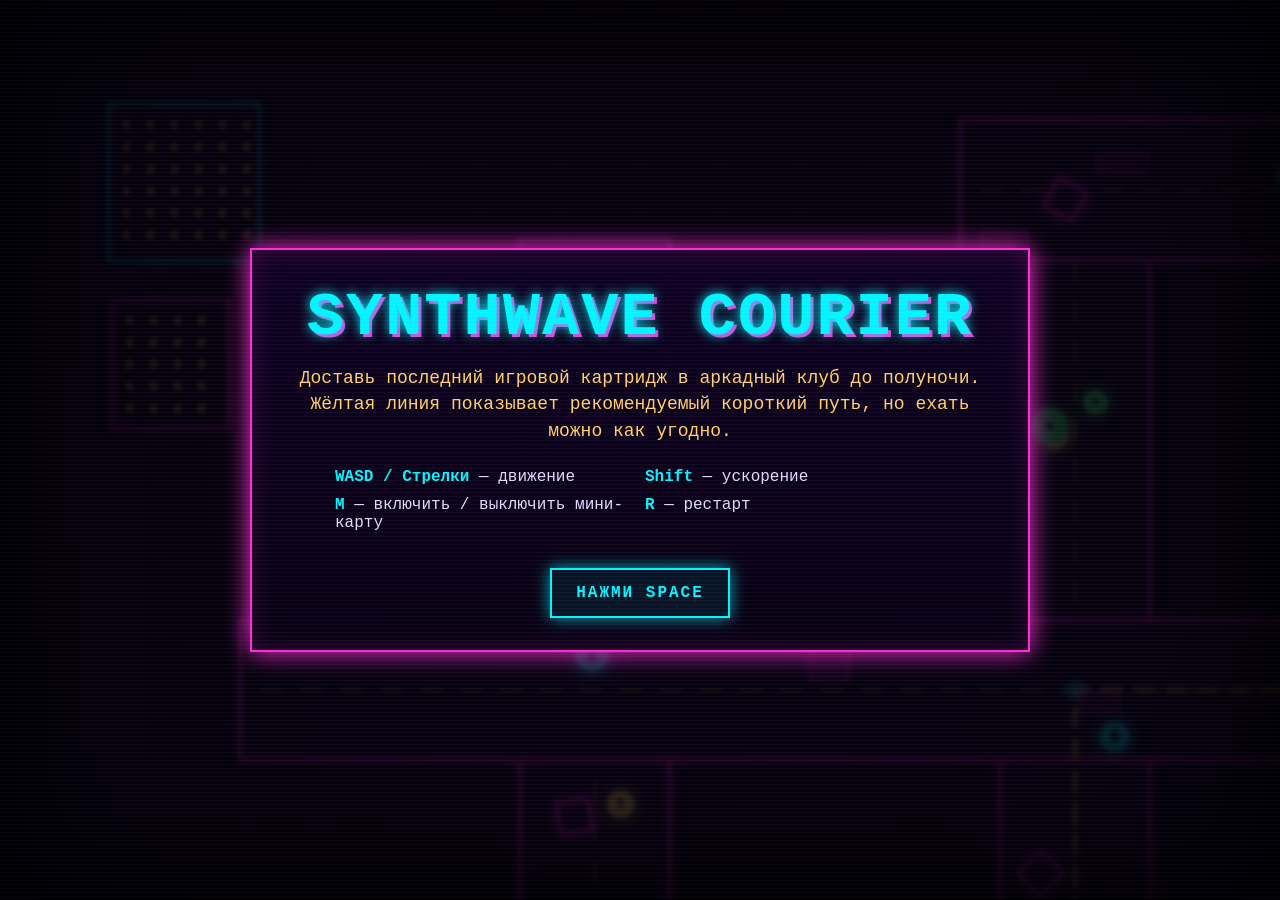
==== synthwave_courier_last_cartridge_v_02.html @ 9abb4d4e "Исправил линию маршрута" ====
<!DOCTYPE html>
<html lang="ru">
<head>
  <meta charset="UTF-8" />
  <meta name="viewport" content="width=device-width, initial-scale=1.0" />
  <title>Synthwave Courier: Last Cartridge v0.4</title>
  <style>
    * { box-sizing: border-box; user-select: none; }
    html, body {
      margin: 0;
      width: 100%;
      height: 100%;
      overflow: hidden;
      background: #070010;
      font-family: "Courier New", monospace;
      color: #fff;
    }
    #game {
      display: block;
      width: 100vw;
      height: 100vh;
      image-rendering: pixelated;
      background: radial-gradient(circle at center, #18002e 0%, #06000f 70%);
    }
    .overlay {
      position: fixed;
      inset: 0;
      display: flex;
      align-items: center;
      justify-content: center;
      background: rgba(4, 0, 12, 0.8);
      backdrop-filter: blur(2px);
      z-index: 10;
    }
    .panel {
      width: min(780px, 92vw);
      border: 2px solid #ff2bd6;
      box-shadow: 0 0 24px #ff2bd6, inset 0 0 24px rgba(255, 43, 214, 0.18);
      padding: 32px;
      background: linear-gradient(180deg, rgba(16, 0, 36, 0.96), rgba(8, 0, 20, 0.98));
      text-align: center;
    }
    .title {
      margin: 0 0 12px;
      font-size: clamp(30px, 6vw, 62px);
      color: #00f5ff;
      text-shadow: 0 0 12px #00f5ff, 3px 3px 0 #ff2bd6;
      letter-spacing: 2px;
      text-transform: uppercase;
    }
    .subtitle {
      margin: 0 0 24px;
      font-size: 18px;
      color: #ffd166;
      line-height: 1.45;
    }
    .controls {
      margin: 24px auto;
      display: grid;
      grid-template-columns: repeat(2, minmax(0, 1fr));
      gap: 10px;
      text-align: left;
      max-width: 610px;
      color: #e8d7ff;
      font-size: 16px;
    }
    .key { color: #00f5ff; font-weight: 700; }
    .button {
      display: inline-block;
      margin-top: 12px;
      padding: 14px 24px;
      border: 2px solid #00f5ff;
      color: #00f5ff;
      background: rgba(0, 245, 255, 0.08);
      box-shadow: 0 0 16px rgba(0, 245, 255, 0.7);
      text-transform: uppercase;
      letter-spacing: 2px;
      font-weight: 700;
    }
    .hidden { display: none; }
    .scanlines::before {
      content: "";
      position: fixed;
      inset: 0;
      pointer-events: none;
      background: repeating-linear-gradient(to bottom, rgba(255,255,255,0.045), rgba(255,255,255,0.045) 1px, transparent 1px, transparent 4px);
      z-index: 20;
      mix-blend-mode: screen;
    }
    .scanlines::after {
      content: "";
      position: fixed;
      inset: 0;
      pointer-events: none;
      box-shadow: inset 0 0 120px rgba(0,0,0,0.9);
      z-index: 21;
    }
  </style>
</head>
<body class="scanlines">
  <canvas id="game"></canvas>

  <div id="menu" class="overlay">
    <div class="panel">
      <h1 class="title">Synthwave Courier</h1>
      <p class="subtitle">
        Доставь последний игровой картридж в аркадный клуб до полуночи.<br />
        Жёлтая линия показывает рекомендуемый короткий путь, но ехать можно как угодно.
      </p>
      <div class="controls">
        <div><span class="key">WASD / Стрелки</span> — движение</div>
        <div><span class="key">Shift</span> — ускорение</div>
        <div><span class="key">M</span> — включить / выключить мини-карту</div>
        <div><span class="key">R</span> — рестарт</div>
      </div>
      <div class="button">Нажми Space</div>
    </div>
  </div>

  <div id="result" class="overlay hidden">
    <div class="panel">
      <h1 id="resultTitle" class="title">Result</h1>
      <p id="resultText" class="subtitle"></p>
      <div class="button">Space — заново</div>
    </div>
  </div>

  <script>
    const canvas = document.getElementById('game');
    const ctx = canvas.getContext('2d');
    const menu = document.getElementById('menu');
    const result = document.getElementById('result');
    const resultTitle = document.getElementById('resultTitle');
    const resultText = document.getElementById('resultText');

    const WORLD = { width: 2400, height: 1600 };
    const keys = new Set();

    let state = 'menu';
    let lastTime = 0;
    let shake = 0;
    let flash = 0;
    let minimapEnabled = true;
    let timeLeft = 105;
    let audioStarted = false;
    let audioCtx = null;
    let engineOsc = null;
    let engineGain = null;
    let recommendedRouteVisible = true;

    const player = {
      x: 160,
      y: WORLD.height - 180,
      w: 34,
      h: 54,
      angle: -Math.PI / 2,
      speed: 0,
      maxSpeed: 430,
      boostMaxSpeed: 630,
      acceleration: 820,
      brake: 1030,
      friction: 0.968,
      turnSpeed: 5.25,
      lowSpeedTurnBoost: 1.55,
      hp: 100,
      boost: 100,
      score: 0
    };

    const camera = { x: 0, y: 0 };
    const destination = { x: WORLD.width - 260, y: 180, w: 170, h: 120 };

    const roads = [
      { x: 80, y: WORLD.height - 260, w: 2100, h: 150 },
      { x: 520, y: 240, w: 150, h: 1200 },
      { x: 1000, y: 120, w: 150, h: 1260 },
      { x: 1500, y: 260, w: 150, h: 1180 },
      { x: 1900, y: 120, w: 150, h: 1250 },
      { x: 240, y: 620, w: 1850, h: 140 },
      { x: 320, y: 1040, w: 1780, h: 140 },
      { x: 960, y: 120, w: 1120, h: 140 }
    ];

    const buildings = [];
    const drones = [];
    const bonuses = [];
    const glitches = [];

    const routeBeacons = [
      { x: 580, y: 1415, label: '01' },
      { x: 580, y: 1110, label: '02' },
      { x: 1075, y: 1110, label: '03' },
      { x: 1075, y: 690, label: '04' },
      { x: 1565, y: 690, label: '05' },
      { x: 1565, y: 330, label: '06' },
      { x: 1975, y: 190, label: '07' },
      { x: destination.x + destination.w / 2, y: destination.y + destination.h / 2, label: 'CLUB' }
    ];

    function resize() {
      const dpr = Math.max(1, Math.min(window.devicePixelRatio || 1, 2));
      canvas.width = Math.floor(window.innerWidth * dpr);
      canvas.height = Math.floor(window.innerHeight * dpr);
      canvas.style.width = window.innerWidth + 'px';
      canvas.style.height = window.innerHeight + 'px';
      ctx.setTransform(dpr, 0, 0, dpr, 0, 0);
    }
    window.addEventListener('resize', resize);
    resize();

    window.addEventListener('keydown', (e) => {
      keys.add(e.key.toLowerCase());
      if (e.code === 'Space') {
        if (state === 'menu') startGame();
        else if (state === 'win' || state === 'lose') startGame();
      }
      if (e.key.toLowerCase() === 'r') startGame();
      if (e.key.toLowerCase() === 'm') minimapEnabled = !minimapEnabled;
    });
    window.addEventListener('keyup', (e) => keys.delete(e.key.toLowerCase()));

    function startGame() {
      startAudio();
      state = 'playing';
      menu.classList.add('hidden');
      result.classList.add('hidden');
      player.x = 160;
      player.y = WORLD.height - 180;
      player.angle = -Math.PI / 2;
      player.speed = 0;
      player.hp = 100;
      player.boost = 100;
      player.score = 0;
      timeLeft = 105;
      recommendedRouteVisible = true;
      shake = 0;
      flash = 0;
      createWorldObjects();
    }

    function startAudio() {
      if (audioStarted) return;
      audioStarted = true;
      try {
        audioCtx = new (window.AudioContext || window.webkitAudioContext)();
        engineOsc = audioCtx.createOscillator();
        engineGain = audioCtx.createGain();
        engineOsc.type = 'sawtooth';
        engineOsc.frequency.value = 50;
        engineGain.gain.value = 0.006;
        engineOsc.connect(engineGain);
        engineGain.connect(audioCtx.destination);
        engineOsc.start();
      } catch (e) {}
    }

    function beep(freq = 440, duration = 0.045, volume = 0.026, type = 'square') {
      if (!audioCtx) return;
      const osc = audioCtx.createOscillator();
      const gain = audioCtx.createGain();
      osc.type = type;
      osc.frequency.value = freq;
      gain.gain.value = volume;
      osc.connect(gain);
      gain.connect(audioCtx.destination);
      osc.start();
      gain.gain.exponentialRampToValueAtTime(0.001, audioCtx.currentTime + duration);
      osc.stop(audioCtx.currentTime + duration);
    }

    function createWorldObjects() {
      buildings.length = 0;
      drones.length = 0;
      bonuses.length = 0;
      glitches.length = 0;
      const blockedRects = [...roads, destination];

      for (let y = 80; y < WORLD.height - 80; y += 210) {
        for (let x = 80; x < WORLD.width - 80; x += 260) {
          const b = { x: x + Math.random() * 40, y: y + Math.random() * 40, w: 110 + Math.random() * 80, h: 90 + Math.random() * 80, glow: Math.random() };
          if (!blockedRects.some(r => rectsOverlap(inflate(b, 60), r))) buildings.push(b);
        }
      }

      for (let i = 0; i < 10; i++) {
        const road = roads[(i + 2) % roads.length];
        drones.push({
          x: road.x + 40 + Math.random() * Math.max(10, road.w - 80),
          y: road.y + 40 + Math.random() * Math.max(10, road.h - 80),
          r: 22,
          vx: (Math.random() - 0.5) * 120,
          vy: (Math.random() - 0.5) * 120,
          phase: Math.random() * Math.PI * 2,
          cooldown: Math.random() * 2
        });
      }

      const bonusTypes = ['boost', 'repair', 'time'];
      for (let i = 0; i < 20; i++) {
        const road = roads[Math.floor(Math.random() * roads.length)];
        bonuses.push({ x: road.x + 30 + Math.random() * Math.max(10, road.w - 60), y: road.y + 30 + Math.random() * Math.max(10, road.h - 60), r: 15, type: bonusTypes[i % bonusTypes.length], taken: false, pulse: Math.random() * Math.PI * 2 });
      }

      for (let i = 0; i < 20; i++) {
        const road = roads[Math.floor(Math.random() * roads.length)];
        glitches.push({ x: road.x + Math.random() * road.w, y: road.y + Math.random() * road.h, w: 34 + Math.random() * 46, h: 18 + Math.random() * 30, damage: 13 });
      }
    }

    function inflate(rect, amount) { return { x: rect.x - amount, y: rect.y - amount, w: rect.w + amount * 2, h: rect.h + amount * 2 }; }
    function rectsOverlap(a, b) { return a.x < b.x + b.w && a.x + a.w > b.x && a.y < b.y + b.h && a.y + a.h > b.y; }
    function circleRectOverlap(circle, rect) {
      const cx = Math.max(rect.x, Math.min(circle.x, rect.x + rect.w));
      const cy = Math.max(rect.y, Math.min(circle.y, rect.y + rect.h));
      const dx = circle.x - cx;
      const dy = circle.y - cy;
      return dx * dx + dy * dy < circle.r * circle.r;
    }
    function clamp(v, min, max) { return Math.max(min, Math.min(max, v)); }
    function distance(a, b, c, d) { return Math.hypot(a - c, b - d); }

    function getCurrentTarget() {
      return { x: destination.x + destination.w / 2, y: destination.y + destination.h / 2, label: 'CLUB' };
    }

    function update(dt) {
      if (state !== 'playing') return;

      if (engineOsc && engineGain) {
        engineOsc.frequency.value = 44 + Math.abs(player.speed) * 0.075;
        engineGain.gain.value = 0.004 + Math.min(0.01, Math.abs(player.speed) / 76000);
      }

      timeLeft -= dt;
      if (timeLeft <= 0) endGame(false, 'Время вышло. Картридж не доставлен. Аркадный клуб погас.');

      const forward = keys.has('w') || keys.has('arrowup');
      const backward = keys.has('s') || keys.has('arrowdown');
      const left = keys.has('a') || keys.has('arrowleft');
      const right = keys.has('d') || keys.has('arrowright');
      const boost = keys.has('shift') && player.boost > 0 && player.speed > 80;

      const maxSpeed = boost ? player.boostMaxSpeed : player.maxSpeed;
      if (forward) player.speed += player.acceleration * dt;
      else if (backward) player.speed -= player.brake * dt;
      else player.speed *= Math.pow(player.friction, dt * 60);
      player.speed = clamp(player.speed, -185, maxSpeed);

      if (boost) player.boost = Math.max(0, player.boost - 35 * dt);
      else player.boost = Math.min(100, player.boost + 13 * dt);

      const speedAbs = Math.abs(player.speed);
      const speedTurnFactor = clamp(speedAbs / 260, 0.45, 1.08);
      const lowSpeedBoost = speedAbs < 145 ? player.lowSpeedTurnBoost : 1;
      if (left) player.angle -= player.turnSpeed * speedTurnFactor * lowSpeedBoost * dt * Math.sign(player.speed || 1);
      if (right) player.angle += player.turnSpeed * speedTurnFactor * lowSpeedBoost * dt * Math.sign(player.speed || 1);

      const oldX = player.x;
      const oldY = player.y;
      player.x += Math.cos(player.angle) * player.speed * dt;
      player.y += Math.sin(player.angle) * player.speed * dt;
      player.x = clamp(player.x, 30, WORLD.width - 30);
      player.y = clamp(player.y, 30, WORLD.height - 30);

      const carRect = getPlayerRect();
      const onRoad = roads.some(r => rectsOverlap(carRect, r));
      if (!onRoad) { player.speed *= 0.86; player.hp -= 7 * dt; }

      for (const b of buildings) {
        if (rectsOverlap(carRect, b)) {
          player.x = oldX;
          player.y = oldY;
          player.speed *= -0.35;
          player.hp -= 16 * dt;
          shake = Math.max(shake, 7);
          beep(90, 0.035, 0.012, 'sawtooth');
        }
      }

      for (const g of glitches) {
        if (rectsOverlap(carRect, g)) {
          player.hp -= g.damage * dt;
          player.speed *= 0.986;
          flash = Math.max(flash, 0.07);
        }
      }

      for (const d of drones) {
        d.phase += dt * 3;
        d.cooldown -= dt;
        const dx = player.x - d.x;
        const dy = player.y - d.y;
        const dist = Math.hypot(dx, dy);
        if (dist < 390) {
          d.vx += (dx / Math.max(1, dist)) * 75 * dt;
          d.vy += (dy / Math.max(1, dist)) * 75 * dt;
        }
        d.vx *= Math.pow(0.988, dt * 60);
        d.vy *= Math.pow(0.988, dt * 60);
        d.x += d.vx * dt;
        d.y += d.vy * dt;
        const road = roads.find(r => circleRectOverlap(d, r));
        if (!road || d.x < 30 || d.y < 30 || d.x > WORLD.width - 30 || d.y > WORLD.height - 30) {
          d.vx *= -0.8; d.vy *= -0.8;
          d.x = clamp(d.x, 40, WORLD.width - 40);
          d.y = clamp(d.y, 40, WORLD.height - 40);
        }
        if (circleRectOverlap(d, carRect)) {
          player.hp -= 24 * dt;
          player.speed *= 0.965;
          shake = Math.max(shake, 9);
          if (d.cooldown <= 0) { beep(150, 0.04, 0.012, 'square'); d.cooldown = 0.5; }
        }
      }

      for (const bonus of bonuses) {
        if (bonus.taken) continue;
        bonus.pulse += dt * 5;
        if (distance(player.x, player.y, bonus.x, bonus.y) < 38) {
          bonus.taken = true;
          player.score += 100;
          if (bonus.type === 'boost') player.boost = 100;
          if (bonus.type === 'repair') player.hp = Math.min(100, player.hp + 28);
          if (bonus.type === 'time') timeLeft = Math.min(120, timeLeft + 9);
          flash = Math.max(flash, 0.14);
          beep(bonus.type === 'repair' ? 660 : bonus.type === 'time' ? 520 : 780, 0.05, 0.016, 'triangle');
        }
      }


      if (rectsOverlap(carRect, destination)) {
        endGame(true, `Картридж доставлен. Итоговый счёт: ${Math.floor(player.score + timeLeft * 25 + player.hp * 10)}.`);
      }
      if (player.hp <= 0) endGame(false, 'Машина уничтожена. Последний картридж потерян в неоновом шуме.');

      player.score += dt * Math.max(0, player.speed) * 0.04;
      camera.x = clamp(player.x - window.innerWidth / 2, 0, WORLD.width - window.innerWidth);
      camera.y = clamp(player.y - window.innerHeight / 2, 0, WORLD.height - window.innerHeight);
      shake *= Math.pow(0.84, dt * 60);
      flash = Math.max(0, flash - dt);
    }

    function getPlayerRect() { return { x: player.x - player.w / 2, y: player.y - player.h / 2, w: player.w, h: player.h }; }

    function endGame(win, text) {
      state = win ? 'win' : 'lose';
      if (engineGain) engineGain.gain.value = 0.0025;
      beep(win ? 880 : 110, 0.16, 0.018, win ? 'triangle' : 'sawtooth');
      result.classList.remove('hidden');
      resultTitle.textContent = win ? 'DELIVERED' : 'GAME OVER';
      resultText.textContent = text;
    }

    function draw() {
      const w = window.innerWidth;
      const h = window.innerHeight;
      ctx.clearRect(0, 0, w, h);
      const sx = (Math.random() - 0.5) * shake;
      const sy = (Math.random() - 0.5) * shake;
      ctx.save();
      ctx.translate(-camera.x + sx, -camera.y + sy);
      drawBackground(); drawRoads(); drawRouteBeacons(); drawDestination(); drawBuildings(); drawGlitches(); drawBonuses(); drawDrones(); drawPlayer();
      ctx.restore();
      drawDirectionArrow();
      drawHud();
      if (minimapEnabled) drawMinimap();
      drawVignette();
      if (flash > 0) { ctx.fillStyle = `rgba(255, 43, 214, ${flash})`; ctx.fillRect(0, 0, w, h); }
    }

    function drawBackground() {
      ctx.fillStyle = '#080014'; ctx.fillRect(0, 0, WORLD.width, WORLD.height);
      ctx.strokeStyle = 'rgba(0,245,255,0.12)'; ctx.lineWidth = 1;
      for (let x = 0; x < WORLD.width; x += 80) { ctx.beginPath(); ctx.moveTo(x, 0); ctx.lineTo(x, WORLD.height); ctx.stroke(); }
      for (let y = 0; y < WORLD.height; y += 80) { ctx.beginPath(); ctx.moveTo(0, y); ctx.lineTo(WORLD.width, y); ctx.stroke(); }
    }

    function drawRoads() {
      for (const r of roads) {
        ctx.fillStyle = '#120828'; ctx.fillRect(r.x, r.y, r.w, r.h);
        ctx.strokeStyle = '#ff2bd6'; ctx.lineWidth = 3; ctx.shadowColor = '#ff2bd6'; ctx.shadowBlur = 12; ctx.strokeRect(r.x, r.y, r.w, r.h); ctx.shadowBlur = 0;
        ctx.strokeStyle = 'rgba(255,209,102,0.55)'; ctx.lineWidth = 2; ctx.setLineDash([22, 18]);
        ctx.beginPath();
        if (r.w > r.h) { ctx.moveTo(r.x + 20, r.y + r.h / 2); ctx.lineTo(r.x + r.w - 20, r.y + r.h / 2); }
        else { ctx.moveTo(r.x + r.w / 2, r.y + 20); ctx.lineTo(r.x + r.w / 2, r.y + r.h - 20); }
        ctx.stroke(); ctx.setLineDash([]);
      }
    }

    function drawRouteBeacons() {
      if (!recommendedRouteVisible) return;
      ctx.save();
      ctx.lineWidth = 4;
      ctx.lineCap = 'round';
      ctx.lineJoin = 'round';
      ctx.shadowColor = '#ffd166';
      ctx.shadowBlur = 10;
      ctx.strokeStyle = 'rgba(255,209,102,0.68)';
      ctx.setLineDash([18, 14]);
      ctx.beginPath();
      ctx.moveTo(routeBeacons[0].x, routeBeacons[0].y);
      for (let i = 1; i < routeBeacons.length; i++) ctx.lineTo(routeBeacons[i].x, routeBeacons[i].y);
      ctx.stroke();
      ctx.setLineDash([]);

      for (let i = 0; i < routeBeacons.length; i++) {
        const b = routeBeacons[i];
        const dist = distance(player.x, player.y, b.x, b.y);
        const isNear = dist < 130;
        ctx.shadowColor = isNear ? '#ffd166' : '#00f5ff';
        ctx.shadowBlur = isNear ? 18 : 8;
        ctx.fillStyle = isNear ? '#ffd166' : 'rgba(0,245,255,0.32)';
        ctx.beginPath();
        ctx.arc(b.x, b.y, isNear ? 15 : 10, 0, Math.PI * 2);
        ctx.fill();
      }
      ctx.restore();
    }

    function drawDestination() {
      ctx.save();
      ctx.shadowColor = '#00f5ff'; ctx.shadowBlur = 24; ctx.fillStyle = 'rgba(0,245,255,0.18)'; ctx.fillRect(destination.x, destination.y, destination.w, destination.h);
      ctx.strokeStyle = '#00f5ff'; ctx.lineWidth = 4; ctx.strokeRect(destination.x, destination.y, destination.w, destination.h); ctx.shadowBlur = 0;
      ctx.fillStyle = '#00f5ff'; ctx.font = '20px Courier New'; ctx.textAlign = 'center'; ctx.fillText('ARCADE CLUB', destination.x + destination.w / 2, destination.y + 68);
      ctx.restore();
    }

    function drawBuildings() {
      for (const b of buildings) {
        ctx.fillStyle = '#130020'; ctx.fillRect(b.x, b.y, b.w, b.h);
        ctx.strokeStyle = b.glow > 0.5 ? '#00f5ff' : '#ff2bd6'; ctx.lineWidth = 2; ctx.shadowColor = ctx.strokeStyle; ctx.shadowBlur = 10; ctx.strokeRect(b.x, b.y, b.w, b.h); ctx.shadowBlur = 0;
        ctx.fillStyle = 'rgba(255,209,102,0.55)';
        for (let yy = b.y + 16; yy < b.y + b.h - 10; yy += 22) for (let xx = b.x + 14; xx < b.x + b.w - 10; xx += 24) if (((Math.floor(xx + yy + b.x) * 17) % 11) !== 0) ctx.fillRect(xx, yy, 8, 10);
      }
    }

    function drawGlitches() {
      for (const g of glitches) {
        ctx.fillStyle = 'rgba(255,43,214,0.22)'; ctx.fillRect(g.x, g.y, g.w, g.h);
        ctx.strokeStyle = 'rgba(255,43,214,0.7)'; ctx.strokeRect(g.x, g.y, g.w, g.h);
      }
    }

    function drawBonuses() {
      for (const b of bonuses) {
        if (b.taken) continue;
        const pulse = 1 + Math.sin(b.pulse) * 0.2;
        ctx.save(); ctx.translate(b.x, b.y); ctx.scale(pulse, pulse);
        const color = b.type === 'boost' ? '#00f5ff' : b.type === 'repair' ? '#3cff7e' : '#ffd166';
        ctx.shadowColor = color; ctx.shadowBlur = 18; ctx.fillStyle = color; ctx.beginPath(); ctx.arc(0, 0, b.r, 0, Math.PI * 2); ctx.fill(); ctx.shadowBlur = 0;
        ctx.fillStyle = '#080014'; ctx.font = 'bold 16px Courier New'; ctx.textAlign = 'center'; ctx.textBaseline = 'middle'; ctx.fillText(b.type === 'boost' ? 'B' : b.type === 'repair' ? '+' : 'T', 0, 1);
        ctx.restore();
      }
    }

    function drawDrones() {
      for (const d of drones) {
        ctx.save(); ctx.translate(d.x, d.y); ctx.rotate(d.phase);
        ctx.shadowColor = '#ff2bd6'; ctx.shadowBlur = 16; ctx.fillStyle = '#240035'; ctx.strokeStyle = '#ff2bd6'; ctx.lineWidth = 3;
        ctx.beginPath(); ctx.moveTo(0, -d.r); ctx.lineTo(d.r, 0); ctx.lineTo(0, d.r); ctx.lineTo(-d.r, 0); ctx.closePath(); ctx.fill(); ctx.stroke();
        ctx.restore();
      }
    }

    function drawPlayer() {
      ctx.save(); ctx.translate(player.x, player.y); ctx.rotate(player.angle + Math.PI / 2);
      ctx.shadowColor = '#00f5ff'; ctx.shadowBlur = 18; ctx.fillStyle = '#00f5ff'; ctx.fillRect(-player.w / 2, -player.h / 2, player.w, player.h);
      ctx.fillStyle = '#080014'; ctx.fillRect(-player.w / 2 + 6, -player.h / 2 + 8, player.w - 12, 16); ctx.fillRect(-player.w / 2 + 5, player.h / 2 - 14, player.w - 10, 7);
      ctx.fillStyle = '#ff2bd6'; ctx.fillRect(-player.w / 2 - 5, -player.h / 2 + 6, 5, 14); ctx.fillRect(player.w / 2, -player.h / 2 + 6, 5, 14); ctx.fillRect(-player.w / 2 - 5, player.h / 2 - 20, 5, 14); ctx.fillRect(player.w / 2, player.h / 2 - 20, 5, 14);
      if (player.speed > 160) { ctx.fillStyle = 'rgba(255,209,102,0.85)'; ctx.beginPath(); ctx.moveTo(-10, player.h / 2); ctx.lineTo(0, player.h / 2 + 34 + Math.random() * 18); ctx.lineTo(10, player.h / 2); ctx.fill(); }
      ctx.restore();
    }

    function drawDirectionArrow() {
      if (state !== 'playing') return;
      const target = getCurrentTarget();
      const dx = target.x - player.x;
      const dy = target.y - player.y;
      const angle = Math.atan2(dy, dx);
      const cx = window.innerWidth / 2;
      const cy = 82;
      ctx.save(); ctx.translate(cx, cy); ctx.rotate(angle);
      ctx.shadowColor = '#ffd166'; ctx.shadowBlur = 18; ctx.fillStyle = '#ffd166';
      ctx.beginPath(); ctx.moveTo(38, 0); ctx.lineTo(-20, -18); ctx.lineTo(-8, 0); ctx.lineTo(-20, 18); ctx.closePath(); ctx.fill();
      ctx.restore();
      ctx.save(); ctx.font = 'bold 14px Courier New'; ctx.textAlign = 'center'; ctx.fillStyle = '#ffd166'; ctx.fillText(`CLUB · ${Math.floor(Math.hypot(dx, dy))}m`, cx, cy + 42); ctx.restore();
    }

    function drawHud() {
      if (state === 'menu') return;
      ctx.save(); ctx.font = 'bold 20px Courier New'; ctx.textAlign = 'left'; ctx.fillStyle = '#00f5ff'; ctx.shadowColor = '#00f5ff'; ctx.shadowBlur = 10;
      ctx.fillText(`TIME ${Math.max(0, Math.ceil(timeLeft)).toString().padStart(3, '0')}`, 24, 36); ctx.fillText(`SCORE ${Math.floor(player.score)}`, 24, 66);
      drawBar(24, 88, 220, 16, player.hp / 100, '#ff2bd6', 'HP'); drawBar(24, 116, 220, 16, player.boost / 100, '#00f5ff', 'BOOST');
      ctx.textAlign = 'right'; ctx.fillStyle = '#ffd166'; ctx.fillText('YELLOW LINE = RECOMMENDED ROUTE', window.innerWidth - 24, 36);
      ctx.restore();
    }

    function drawBar(x, y, w, h, value, color, label) {
      ctx.save(); ctx.strokeStyle = color; ctx.lineWidth = 2; ctx.strokeRect(x, y, w, h); ctx.fillStyle = color; ctx.fillRect(x, y, w * clamp(value, 0, 1), h);
      ctx.fillStyle = '#080014'; ctx.font = 'bold 12px Courier New'; ctx.textAlign = 'center'; ctx.textBaseline = 'middle'; ctx.fillText(label, x + w / 2, y + h / 2 + 1); ctx.restore();
    }

    function drawMinimap() {
      if (state !== 'playing') return;
      const mapW = 230, mapH = 150, x = window.innerWidth - mapW - 24, y = window.innerHeight - mapH - 24;
      const sx = mapW / WORLD.width, sy = mapH / WORLD.height;
      ctx.save();
      ctx.fillStyle = 'rgba(5,0,12,0.78)'; ctx.fillRect(x, y, mapW, mapH);
      ctx.strokeStyle = '#00f5ff'; ctx.lineWidth = 2; ctx.shadowColor = '#00f5ff'; ctx.shadowBlur = 8; ctx.strokeRect(x, y, mapW, mapH); ctx.shadowBlur = 0;
      ctx.fillStyle = 'rgba(255,43,214,0.42)'; for (const r of roads) ctx.fillRect(x + r.x * sx, y + r.y * sy, r.w * sx, r.h * sy);
      ctx.strokeStyle = '#ffd166'; ctx.lineWidth = 2; ctx.beginPath();
      ctx.moveTo(x + routeBeacons[0].x * sx, y + routeBeacons[0].y * sy);
      for (let i = 1; i < routeBeacons.length; i++) {
        const bx = x + routeBeacons[i].x * sx;
        const by = y + routeBeacons[i].y * sy;
        ctx.lineTo(bx, by);
      }
      ctx.stroke();
      ctx.fillStyle = '#ffd166'; ctx.fillRect(x + player.x * sx - 3, y + player.y * sy - 3, 6, 6);
      ctx.fillStyle = '#00f5ff'; ctx.fillRect(x + destination.x * sx, y + destination.y * sy, destination.w * sx, destination.h * sy);
      ctx.fillStyle = '#ff2bd6'; for (const d of drones) ctx.fillRect(x + d.x * sx - 2, y + d.y * sy - 2, 4, 4);
      ctx.font = 'bold 11px Courier New'; ctx.fillStyle = '#00f5ff'; ctx.textAlign = 'left'; ctx.fillText('MINIMAP', x + 8, y + 15);
      ctx.restore();
    }

    function drawVignette() {
      const w = window.innerWidth, h = window.innerHeight;
      const grd = ctx.createRadialGradient(w / 2, h / 2, Math.min(w, h) * 0.1, w / 2, h / 2, Math.max(w, h) * 0.7);
      grd.addColorStop(0, 'rgba(0,0,0,0)'); grd.addColorStop(1, 'rgba(0,0,0,0.65)'); ctx.fillStyle = grd; ctx.fillRect(0, 0, w, h);
    }

    function loop(timestamp) {
      const dt = Math.min(0.033, (timestamp - lastTime) / 1000 || 0);
      lastTime = timestamp;
      update(dt); draw(); requestAnimationFrame(loop);
    }

    createWorldObjects(); requestAnimationFrame(loop);
  </script>
</body>
</html>
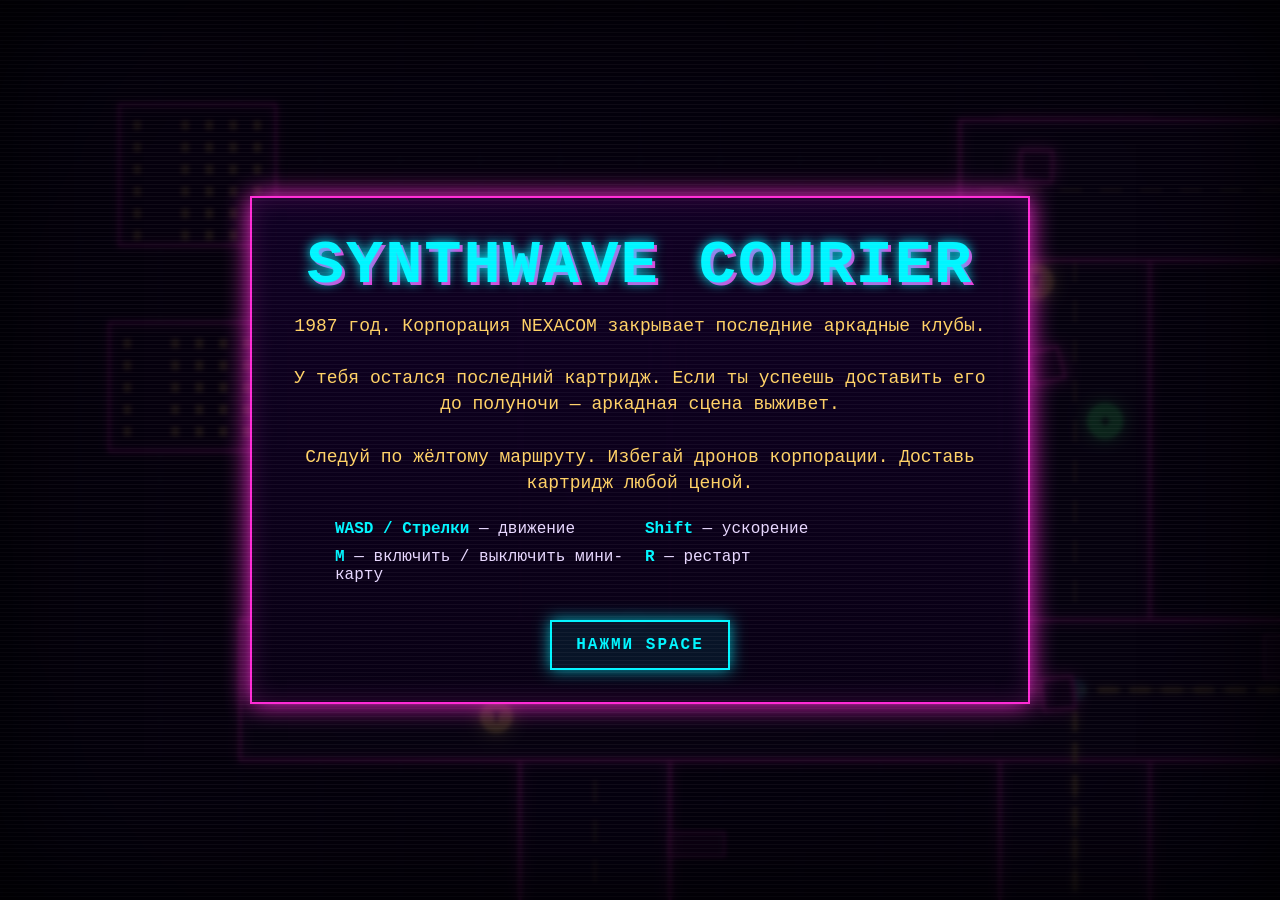
==== commit cd5287dc: "edit description" ====
--- a/synthwave_courier_last_cartridge_v_02.html
+++ b/synthwave_courier_last_cartridge_v_02.html
@@ -3,7 +3,7 @@
 <head>
   <meta charset="UTF-8" />
   <meta name="viewport" content="width=device-width, initial-scale=1.0" />
-  <title>Synthwave Courier: Last Cartridge v0.4</title>
+  <title>Synthwave Courier: Last Cartridge v0.3</title>
   <style>
     * { box-sizing: border-box; user-select: none; }
     html, body {
@@ -104,8 +104,14 @@
     <div class="panel">
       <h1 class="title">Synthwave Courier</h1>
       <p class="subtitle">
-        Доставь последний игровой картридж в аркадный клуб до полуночи.<br />
-        Жёлтая линия показывает рекомендуемый короткий путь, но ехать можно как угодно.
+        1987 год. Корпорация NEXACOM закрывает последние аркадные клубы.
+        <br /><br />
+        У тебя остался последний картридж.
+        Если ты успеешь доставить его до полуночи — аркадная сцена выживет.
+        <br /><br />
+        Следуй по жёлтому маршруту.
+        Избегай дронов корпорации.
+        Доставь картридж любой ценой.
       </p>
       <div class="controls">
         <div><span class="key">WASD / Стрелки</span> — движение</div>
@@ -146,7 +152,7 @@
     let audioCtx = null;
     let engineOsc = null;
     let engineGain = null;
-    let recommendedRouteVisible = true;
+    let currentRouteIndex = 0;
 
     const player = {
       x: 160,
@@ -232,7 +238,7 @@
       player.boost = 100;
       player.score = 0;
       timeLeft = 105;
-      recommendedRouteVisible = true;
+      currentRouteIndex = 0;
       shake = 0;
       flash = 0;
       createWorldObjects();
@@ -247,14 +253,14 @@
         engineGain = audioCtx.createGain();
         engineOsc.type = 'sawtooth';
         engineOsc.frequency.value = 50;
-        engineGain.gain.value = 0.006;
+        engineGain.gain.value = 0.0035;
         engineOsc.connect(engineGain);
         engineGain.connect(audioCtx.destination);
         engineOsc.start();
       } catch (e) {}
     }
 
-    function beep(freq = 440, duration = 0.045, volume = 0.026, type = 'square') {
+    function beep(freq = 440, duration = 0.045, volume = 0.018, type = 'square') {
       if (!audioCtx) return;
       const osc = audioCtx.createOscillator();
       const gain = audioCtx.createGain();
@@ -320,7 +326,15 @@
     function distance(a, b, c, d) { return Math.hypot(a - c, b - d); }
 
     function getCurrentTarget() {
-      return { x: destination.x + destination.w / 2, y: destination.y + destination.h / 2, label: 'CLUB' };
+      return routeBeacons[Math.min(currentRouteIndex, routeBeacons.length - 1)];
+    }
+
+    function updateRouteProgress() {
+      const target = getCurrentTarget();
+      if (distance(player.x, player.y, target.x, target.y) < 95 && currentRouteIndex < routeBeacons.length - 1) {
+        currentRouteIndex++;
+        beep(620, 0.035, 0.014, 'triangle');
+      }
     }
 
     function update(dt) {
@@ -328,7 +342,7 @@
 
       if (engineOsc && engineGain) {
         engineOsc.frequency.value = 44 + Math.abs(player.speed) * 0.075;
-        engineGain.gain.value = 0.004 + Math.min(0.01, Math.abs(player.speed) / 76000);
+        engineGain.gain.value = 0.002 + Math.min(0.006, Math.abs(player.speed) / 90000);
       }
 
       timeLeft -= dt;
@@ -427,6 +441,7 @@
         }
       }
 
+      updateRouteProgress();
 
       if (rectsOverlap(carRect, destination)) {
         endGame(true, `Картридж доставлен. Итоговый счёт: ${Math.floor(player.score + timeLeft * 25 + player.hp * 10)}.`);
@@ -444,7 +459,7 @@
 
     function endGame(win, text) {
       state = win ? 'win' : 'lose';
-      if (engineGain) engineGain.gain.value = 0.0025;
+      if (engineGain) engineGain.gain.value = 0.0015;
       beep(win ? 880 : 110, 0.16, 0.018, win ? 'triangle' : 'sawtooth');
       result.classList.remove('hidden');
       resultTitle.textContent = win ? 'DELIVERED' : 'GAME OVER';
@@ -488,31 +503,29 @@
     }
 
     function drawRouteBeacons() {
-      if (!recommendedRouteVisible) return;
       ctx.save();
       ctx.lineWidth = 4;
       ctx.lineCap = 'round';
       ctx.lineJoin = 'round';
       ctx.shadowColor = '#ffd166';
       ctx.shadowBlur = 10;
-      ctx.strokeStyle = 'rgba(255,209,102,0.68)';
+      ctx.strokeStyle = 'rgba(255,209,102,0.75)';
       ctx.setLineDash([18, 14]);
       ctx.beginPath();
-      ctx.moveTo(routeBeacons[0].x, routeBeacons[0].y);
-      for (let i = 1; i < routeBeacons.length; i++) ctx.lineTo(routeBeacons[i].x, routeBeacons[i].y);
+      ctx.moveTo(player.x, player.y);
+      for (let i = currentRouteIndex; i < routeBeacons.length; i++) ctx.lineTo(routeBeacons[i].x, routeBeacons[i].y);
       ctx.stroke();
       ctx.setLineDash([]);
 
       for (let i = 0; i < routeBeacons.length; i++) {
         const b = routeBeacons[i];
-        const dist = distance(player.x, player.y, b.x, b.y);
-        const isNear = dist < 130;
-        ctx.shadowColor = isNear ? '#ffd166' : '#00f5ff';
-        ctx.shadowBlur = isNear ? 18 : 8;
-        ctx.fillStyle = isNear ? '#ffd166' : 'rgba(0,245,255,0.32)';
-        ctx.beginPath();
-        ctx.arc(b.x, b.y, isNear ? 15 : 10, 0, Math.PI * 2);
-        ctx.fill();
+        const isCurrent = i === currentRouteIndex;
+        const isPassed = i < currentRouteIndex;
+        ctx.shadowColor = isCurrent ? '#ffd166' : '#00f5ff';
+        ctx.shadowBlur = isCurrent ? 22 : 8;
+        ctx.fillStyle = isPassed ? 'rgba(60,255,126,0.45)' : isCurrent ? '#ffd166' : 'rgba(0,245,255,0.35)';
+        ctx.beginPath(); ctx.arc(b.x, b.y, isCurrent ? 18 : 11, 0, Math.PI * 2); ctx.fill();
+        ctx.fillStyle = '#080014'; ctx.font = 'bold 10px Courier New'; ctx.textAlign = 'center'; ctx.textBaseline = 'middle'; ctx.fillText(isCurrent ? 'GO' : '', b.x, b.y + 1);
       }
       ctx.restore();
     }
@@ -583,7 +596,7 @@
       ctx.shadowColor = '#ffd166'; ctx.shadowBlur = 18; ctx.fillStyle = '#ffd166';
       ctx.beginPath(); ctx.moveTo(38, 0); ctx.lineTo(-20, -18); ctx.lineTo(-8, 0); ctx.lineTo(-20, 18); ctx.closePath(); ctx.fill();
       ctx.restore();
-      ctx.save(); ctx.font = 'bold 14px Courier New'; ctx.textAlign = 'center'; ctx.fillStyle = '#ffd166'; ctx.fillText(`CLUB · ${Math.floor(Math.hypot(dx, dy))}m`, cx, cy + 42); ctx.restore();
+      ctx.save(); ctx.font = 'bold 14px Courier New'; ctx.textAlign = 'center'; ctx.fillStyle = '#ffd166'; ctx.fillText(`${target.label} · ${Math.floor(Math.hypot(dx, dy))}m`, cx, cy + 42); ctx.restore();
     }
 
     function drawHud() {
@@ -591,7 +604,7 @@
       ctx.save(); ctx.font = 'bold 20px Courier New'; ctx.textAlign = 'left'; ctx.fillStyle = '#00f5ff'; ctx.shadowColor = '#00f5ff'; ctx.shadowBlur = 10;
       ctx.fillText(`TIME ${Math.max(0, Math.ceil(timeLeft)).toString().padStart(3, '0')}`, 24, 36); ctx.fillText(`SCORE ${Math.floor(player.score)}`, 24, 66);
       drawBar(24, 88, 220, 16, player.hp / 100, '#ff2bd6', 'HP'); drawBar(24, 116, 220, 16, player.boost / 100, '#00f5ff', 'BOOST');
-      ctx.textAlign = 'right'; ctx.fillStyle = '#ffd166'; ctx.fillText('YELLOW LINE = RECOMMENDED ROUTE', window.innerWidth - 24, 36);
+      ctx.textAlign = 'right'; ctx.fillStyle = '#ffd166'; ctx.fillText('FOLLOW YELLOW ROUTE → ARCADE CLUB', window.innerWidth - 24, 36);
       ctx.restore();
     }
 
@@ -609,10 +622,10 @@
       ctx.strokeStyle = '#00f5ff'; ctx.lineWidth = 2; ctx.shadowColor = '#00f5ff'; ctx.shadowBlur = 8; ctx.strokeRect(x, y, mapW, mapH); ctx.shadowBlur = 0;
       ctx.fillStyle = 'rgba(255,43,214,0.42)'; for (const r of roads) ctx.fillRect(x + r.x * sx, y + r.y * sy, r.w * sx, r.h * sy);
       ctx.strokeStyle = '#ffd166'; ctx.lineWidth = 2; ctx.beginPath();
-      ctx.moveTo(x + routeBeacons[0].x * sx, y + routeBeacons[0].y * sy);
-      for (let i = 1; i < routeBeacons.length; i++) {
+      for (let i = currentRouteIndex; i < routeBeacons.length; i++) {
         const bx = x + routeBeacons[i].x * sx;
         const by = y + routeBeacons[i].y * sy;
+        if (i === currentRouteIndex) ctx.moveTo(x + player.x * sx, y + player.y * sy);
         ctx.lineTo(bx, by);
       }
       ctx.stroke();
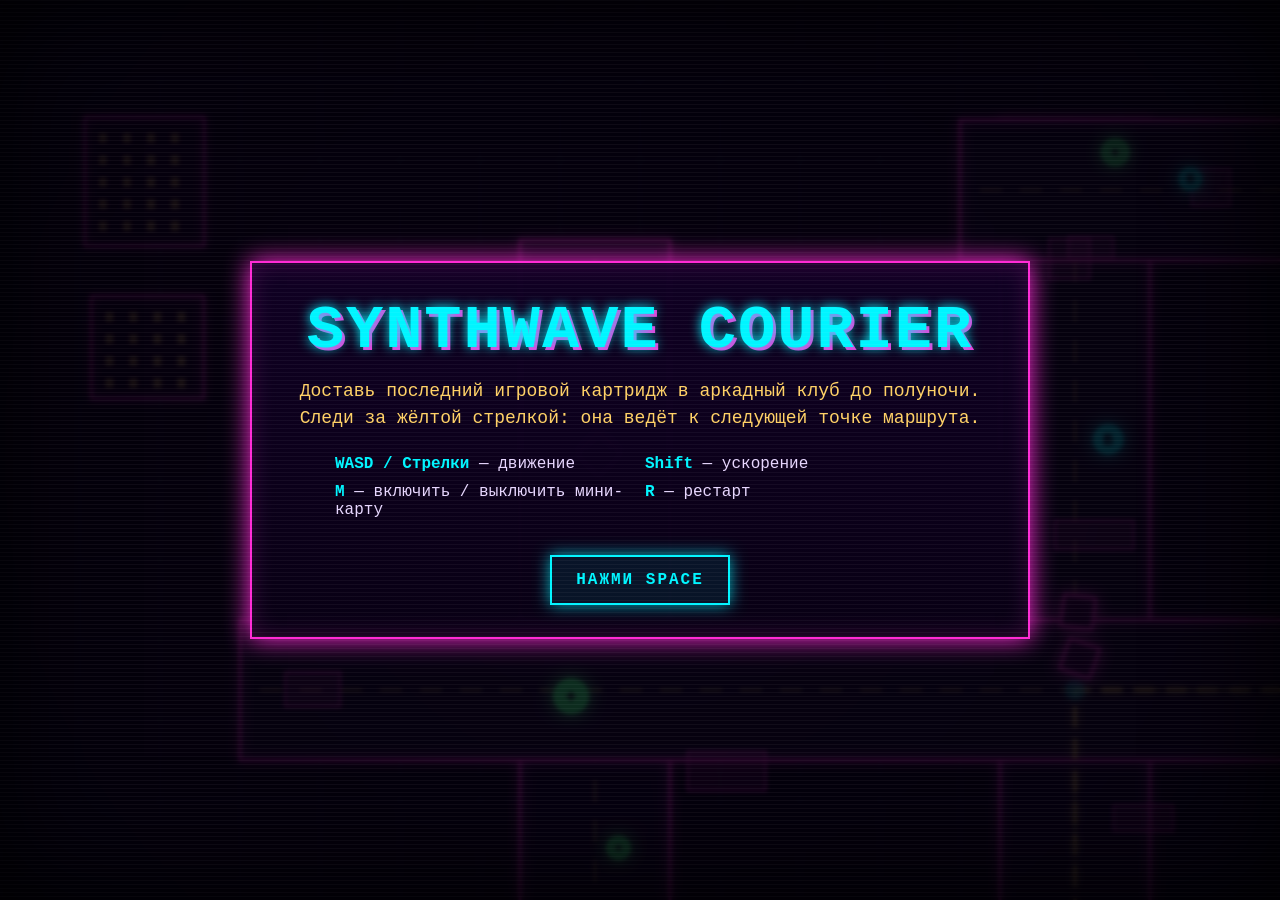
==== commit 0b85e893: "Merge branch 'main' of github.com:Code-Brew-Git-Hub/Synthwave-Courier-Last-Cartridge" ====
--- a/synthwave_courier_last_cartridge_v_02.html
+++ b/synthwave_courier_last_cartridge_v_02.html
@@ -3,7 +3,7 @@
 <head>
   <meta charset="UTF-8" />
   <meta name="viewport" content="width=device-width, initial-scale=1.0" />
-  <title>Synthwave Courier: Last Cartridge v0.3</title>
+  <title>Synthwave Courier: Last Cartridge v0.4</title>
   <style>
     * { box-sizing: border-box; user-select: none; }
     html, body {
@@ -104,14 +104,8 @@
     <div class="panel">
       <h1 class="title">Synthwave Courier</h1>
       <p class="subtitle">
-        1987 год. Корпорация NEXACOM закрывает последние аркадные клубы.
-        <br /><br />
-        У тебя остался последний картридж.
-        Если ты успеешь доставить его до полуночи — аркадная сцена выживет.
-        <br /><br />
-        Следуй по жёлтому маршруту.
-        Избегай дронов корпорации.
-        Доставь картридж любой ценой.
+        Доставь последний игровой картридж в аркадный клуб до полуночи.<br />
+        Следи за жёлтой стрелкой: она ведёт к следующей точке маршрута.
       </p>
       <div class="controls">
         <div><span class="key">WASD / Стрелки</span> — движение</div>
@@ -152,7 +146,7 @@
     let audioCtx = null;
     let engineOsc = null;
     let engineGain = null;
-    let currentRouteIndex = 0;
+    let recommendedRouteVisible = true;
 
     const player = {
       x: 160,
@@ -238,7 +232,7 @@
       player.boost = 100;
       player.score = 0;
       timeLeft = 105;
-      currentRouteIndex = 0;
+      recommendedRouteVisible = true;
       shake = 0;
       flash = 0;
       createWorldObjects();
@@ -253,14 +247,14 @@
         engineGain = audioCtx.createGain();
         engineOsc.type = 'sawtooth';
         engineOsc.frequency.value = 50;
-        engineGain.gain.value = 0.0035;
+        engineGain.gain.value = 0.006;
         engineOsc.connect(engineGain);
         engineGain.connect(audioCtx.destination);
         engineOsc.start();
       } catch (e) {}
     }
 
-    function beep(freq = 440, duration = 0.045, volume = 0.018, type = 'square') {
+    function beep(freq = 440, duration = 0.045, volume = 0.026, type = 'square') {
       if (!audioCtx) return;
       const osc = audioCtx.createOscillator();
       const gain = audioCtx.createGain();
@@ -326,15 +320,7 @@
     function distance(a, b, c, d) { return Math.hypot(a - c, b - d); }
 
     function getCurrentTarget() {
-      return routeBeacons[Math.min(currentRouteIndex, routeBeacons.length - 1)];
-    }
-
-    function updateRouteProgress() {
-      const target = getCurrentTarget();
-      if (distance(player.x, player.y, target.x, target.y) < 95 && currentRouteIndex < routeBeacons.length - 1) {
-        currentRouteIndex++;
-        beep(620, 0.035, 0.014, 'triangle');
-      }
+      return { x: destination.x + destination.w / 2, y: destination.y + destination.h / 2, label: 'CLUB' };
     }
 
     function update(dt) {
@@ -342,7 +328,7 @@
 
       if (engineOsc && engineGain) {
         engineOsc.frequency.value = 44 + Math.abs(player.speed) * 0.075;
-        engineGain.gain.value = 0.002 + Math.min(0.006, Math.abs(player.speed) / 90000);
+        engineGain.gain.value = 0.004 + Math.min(0.01, Math.abs(player.speed) / 76000);
       }
 
       timeLeft -= dt;
@@ -441,7 +427,6 @@
         }
       }
 
-      updateRouteProgress();
 
       if (rectsOverlap(carRect, destination)) {
         endGame(true, `Картридж доставлен. Итоговый счёт: ${Math.floor(player.score + timeLeft * 25 + player.hp * 10)}.`);
@@ -459,7 +444,7 @@
 
     function endGame(win, text) {
       state = win ? 'win' : 'lose';
-      if (engineGain) engineGain.gain.value = 0.0015;
+      if (engineGain) engineGain.gain.value = 0.0025;
       beep(win ? 880 : 110, 0.16, 0.018, win ? 'triangle' : 'sawtooth');
       result.classList.remove('hidden');
       resultTitle.textContent = win ? 'DELIVERED' : 'GAME OVER';
@@ -503,29 +488,31 @@
     }
 
     function drawRouteBeacons() {
+      if (!recommendedRouteVisible) return;
       ctx.save();
       ctx.lineWidth = 4;
       ctx.lineCap = 'round';
       ctx.lineJoin = 'round';
       ctx.shadowColor = '#ffd166';
       ctx.shadowBlur = 10;
-      ctx.strokeStyle = 'rgba(255,209,102,0.75)';
+      ctx.strokeStyle = 'rgba(255,209,102,0.68)';
       ctx.setLineDash([18, 14]);
       ctx.beginPath();
-      ctx.moveTo(player.x, player.y);
-      for (let i = currentRouteIndex; i < routeBeacons.length; i++) ctx.lineTo(routeBeacons[i].x, routeBeacons[i].y);
+      ctx.moveTo(routeBeacons[0].x, routeBeacons[0].y);
+      for (let i = 1; i < routeBeacons.length; i++) ctx.lineTo(routeBeacons[i].x, routeBeacons[i].y);
       ctx.stroke();
       ctx.setLineDash([]);
 
       for (let i = 0; i < routeBeacons.length; i++) {
         const b = routeBeacons[i];
-        const isCurrent = i === currentRouteIndex;
-        const isPassed = i < currentRouteIndex;
-        ctx.shadowColor = isCurrent ? '#ffd166' : '#00f5ff';
-        ctx.shadowBlur = isCurrent ? 22 : 8;
-        ctx.fillStyle = isPassed ? 'rgba(60,255,126,0.45)' : isCurrent ? '#ffd166' : 'rgba(0,245,255,0.35)';
-        ctx.beginPath(); ctx.arc(b.x, b.y, isCurrent ? 18 : 11, 0, Math.PI * 2); ctx.fill();
-        ctx.fillStyle = '#080014'; ctx.font = 'bold 10px Courier New'; ctx.textAlign = 'center'; ctx.textBaseline = 'middle'; ctx.fillText(isCurrent ? 'GO' : '', b.x, b.y + 1);
+        const dist = distance(player.x, player.y, b.x, b.y);
+        const isNear = dist < 130;
+        ctx.shadowColor = isNear ? '#ffd166' : '#00f5ff';
+        ctx.shadowBlur = isNear ? 18 : 8;
+        ctx.fillStyle = isNear ? '#ffd166' : 'rgba(0,245,255,0.32)';
+        ctx.beginPath();
+        ctx.arc(b.x, b.y, isNear ? 15 : 10, 0, Math.PI * 2);
+        ctx.fill();
       }
       ctx.restore();
     }
@@ -596,7 +583,7 @@
       ctx.shadowColor = '#ffd166'; ctx.shadowBlur = 18; ctx.fillStyle = '#ffd166';
       ctx.beginPath(); ctx.moveTo(38, 0); ctx.lineTo(-20, -18); ctx.lineTo(-8, 0); ctx.lineTo(-20, 18); ctx.closePath(); ctx.fill();
       ctx.restore();
-      ctx.save(); ctx.font = 'bold 14px Courier New'; ctx.textAlign = 'center'; ctx.fillStyle = '#ffd166'; ctx.fillText(`${target.label} · ${Math.floor(Math.hypot(dx, dy))}m`, cx, cy + 42); ctx.restore();
+      ctx.save(); ctx.font = 'bold 14px Courier New'; ctx.textAlign = 'center'; ctx.fillStyle = '#ffd166'; ctx.fillText(`CLUB · ${Math.floor(Math.hypot(dx, dy))}m`, cx, cy + 42); ctx.restore();
     }
 
     function drawHud() {
@@ -604,7 +591,7 @@
       ctx.save(); ctx.font = 'bold 20px Courier New'; ctx.textAlign = 'left'; ctx.fillStyle = '#00f5ff'; ctx.shadowColor = '#00f5ff'; ctx.shadowBlur = 10;
       ctx.fillText(`TIME ${Math.max(0, Math.ceil(timeLeft)).toString().padStart(3, '0')}`, 24, 36); ctx.fillText(`SCORE ${Math.floor(player.score)}`, 24, 66);
       drawBar(24, 88, 220, 16, player.hp / 100, '#ff2bd6', 'HP'); drawBar(24, 116, 220, 16, player.boost / 100, '#00f5ff', 'BOOST');
-      ctx.textAlign = 'right'; ctx.fillStyle = '#ffd166'; ctx.fillText('FOLLOW YELLOW ROUTE → ARCADE CLUB', window.innerWidth - 24, 36);
+      ctx.textAlign = 'right'; ctx.fillStyle = '#ffd166'; ctx.fillText('YELLOW LINE = RECOMMENDED ROUTE', window.innerWidth - 24, 36);
       ctx.restore();
     }
 
@@ -622,10 +609,10 @@
       ctx.strokeStyle = '#00f5ff'; ctx.lineWidth = 2; ctx.shadowColor = '#00f5ff'; ctx.shadowBlur = 8; ctx.strokeRect(x, y, mapW, mapH); ctx.shadowBlur = 0;
       ctx.fillStyle = 'rgba(255,43,214,0.42)'; for (const r of roads) ctx.fillRect(x + r.x * sx, y + r.y * sy, r.w * sx, r.h * sy);
       ctx.strokeStyle = '#ffd166'; ctx.lineWidth = 2; ctx.beginPath();
-      for (let i = currentRouteIndex; i < routeBeacons.length; i++) {
+      ctx.moveTo(x + routeBeacons[0].x * sx, y + routeBeacons[0].y * sy);
+      for (let i = 1; i < routeBeacons.length; i++) {
         const bx = x + routeBeacons[i].x * sx;
         const by = y + routeBeacons[i].y * sy;
-        if (i === currentRouteIndex) ctx.moveTo(x + player.x * sx, y + player.y * sy);
         ctx.lineTo(bx, by);
       }
       ctx.stroke();
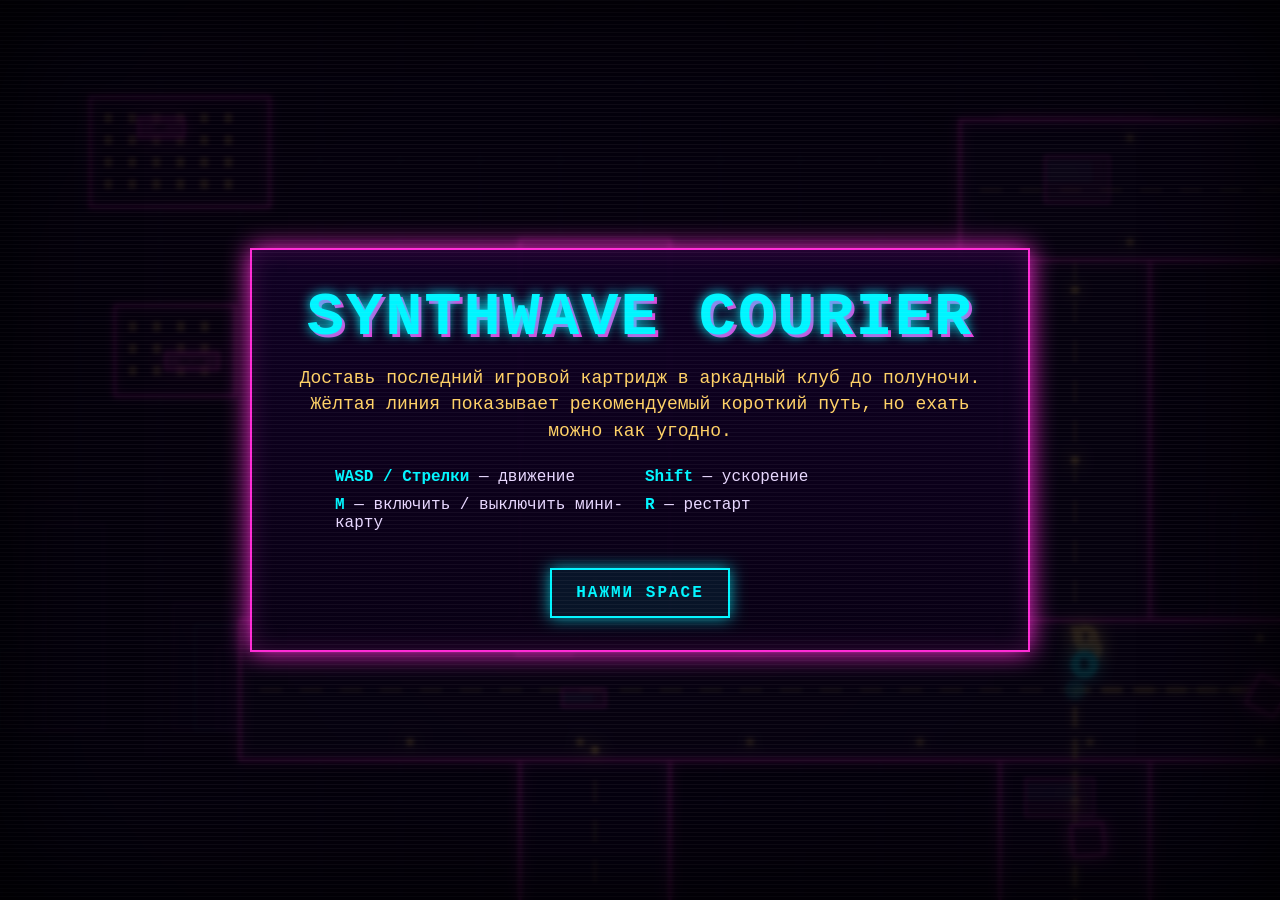
==== commit 6da9353c: "Обновление визуала и дизайна" ====
--- a/synthwave_courier_last_cartridge_v_02.html
+++ b/synthwave_courier_last_cartridge_v_02.html
@@ -3,7 +3,7 @@
 <head>
   <meta charset="UTF-8" />
   <meta name="viewport" content="width=device-width, initial-scale=1.0" />
-  <title>Synthwave Courier: Last Cartridge v0.4</title>
+  <title>Synthwave Courier: Last Cartridge v0.5</title>
   <style>
     * { box-sizing: border-box; user-select: none; }
     html, body {
@@ -105,7 +105,7 @@
       <h1 class="title">Synthwave Courier</h1>
       <p class="subtitle">
         Доставь последний игровой картридж в аркадный клуб до полуночи.<br />
-        Следи за жёлтой стрелкой: она ведёт к следующей точке маршрута.
+        Жёлтая линия показывает рекомендуемый короткий путь, но ехать можно как угодно.
       </p>
       <div class="controls">
         <div><span class="key">WASD / Стрелки</span> — движение</div>
@@ -185,6 +185,10 @@
     const drones = [];
     const bonuses = [];
     const glitches = [];
+    const neonSigns = [];
+    const roadLights = [];
+    const cityParticles = [];
+    const carTrails = [];
 
     const routeBeacons = [
       { x: 580, y: 1415, label: '01' },
@@ -273,6 +277,8 @@
       drones.length = 0;
       bonuses.length = 0;
       glitches.length = 0;
+      neonSigns.length = 0;
+      roadLights.length = 0;
       const blockedRects = [...roads, destination];
 
       for (let y = 80; y < WORLD.height - 80; y += 210) {
@@ -303,7 +309,45 @@
 
       for (let i = 0; i < 20; i++) {
         const road = roads[Math.floor(Math.random() * roads.length)];
-        glitches.push({ x: road.x + Math.random() * road.w, y: road.y + Math.random() * road.h, w: 34 + Math.random() * 46, h: 18 + Math.random() * 30, damage: 13 });
+        glitches.push({ x: road.x + Math.random() * road.w, y: road.y + Math.random() * road.h, w: 34 + Math.random() * 46, h: 18 + Math.random() * 30, damage: 13, phase: Math.random() * Math.PI * 2 });
+      }
+
+      createVisualObjects();
+    }
+
+    function createVisualObjects() {
+      const signTexts = ['TARGEM', 'READY', '1986', 'ARCADE', 'NEON', 'INSERT COIN', 'LEVEL UP', 'CRT'];
+      for (let i = 0; i < 22; i++) {
+        const b = buildings[Math.floor(Math.random() * buildings.length)];
+        if (!b) continue;
+        neonSigns.push({
+          x: b.x + 8 + Math.random() * Math.max(8, b.w - 70),
+          y: b.y + 12 + Math.random() * Math.max(8, b.h - 40),
+          w: 42 + Math.random() * 34,
+          h: 14 + Math.random() * 12,
+          text: signTexts[i % signTexts.length],
+          phase: Math.random() * Math.PI * 2,
+          color: i % 2 === 0 ? '#00f5ff' : '#ff2bd6'
+        });
+      }
+
+      for (const r of roads) {
+        const horizontal = r.w > r.h;
+        const count = Math.floor((horizontal ? r.w : r.h) / 170);
+        for (let i = 1; i < count; i++) {
+          roadLights.push({
+            x: horizontal ? r.x + i * 170 : r.x + r.w / 2,
+            y: horizontal ? r.y + 18 : r.y + i * 170,
+            side: -1,
+            phase: Math.random() * Math.PI * 2
+          });
+          roadLights.push({
+            x: horizontal ? r.x + i * 170 : r.x + r.w / 2,
+            y: horizontal ? r.y + r.h - 18 : r.y + i * 170,
+            side: 1,
+            phase: Math.random() * Math.PI * 2
+          });
+        }
       }
     }
 
@@ -357,6 +401,14 @@
 
       const oldX = player.x;
       const oldY = player.y;
+      if (Math.abs(player.speed) > 80) {
+        carTrails.push({
+          x: player.x - Math.cos(player.angle) * 28,
+          y: player.y - Math.sin(player.angle) * 28,
+          life: 0.42,
+          size: 5 + Math.min(9, Math.abs(player.speed) / 80)
+        });
+      }
       player.x += Math.cos(player.angle) * player.speed * dt;
       player.y += Math.sin(player.angle) * player.speed * dt;
       player.x = clamp(player.x, 30, WORLD.width - 30);
@@ -436,6 +488,23 @@
       player.score += dt * Math.max(0, player.speed) * 0.04;
       camera.x = clamp(player.x - window.innerWidth / 2, 0, WORLD.width - window.innerWidth);
       camera.y = clamp(player.y - window.innerHeight / 2, 0, WORLD.height - window.innerHeight);
+      for (let i = carTrails.length - 1; i >= 0; i--) {
+        carTrails[i].life -= dt;
+        if (carTrails[i].life <= 0) carTrails.splice(i, 1);
+      }
+      if (Math.random() < 0.22) {
+        cityParticles.push({
+          x: camera.x + Math.random() * window.innerWidth,
+          y: camera.y - 20,
+          vy: 70 + Math.random() * 120,
+          life: 1.4 + Math.random() * 0.8
+        });
+      }
+      for (let i = cityParticles.length - 1; i >= 0; i--) {
+        cityParticles[i].y += cityParticles[i].vy * dt;
+        cityParticles[i].life -= dt;
+        if (cityParticles[i].life <= 0) cityParticles.splice(i, 1);
+      }
       shake *= Math.pow(0.84, dt * 60);
       flash = Math.max(0, flash - dt);
     }
@@ -459,7 +528,7 @@
       const sy = (Math.random() - 0.5) * shake;
       ctx.save();
       ctx.translate(-camera.x + sx, -camera.y + sy);
-      drawBackground(); drawRoads(); drawRouteBeacons(); drawDestination(); drawBuildings(); drawGlitches(); drawBonuses(); drawDrones(); drawPlayer();
+      drawBackground(); drawFarCity(); drawRoads(); drawRoadLights(); drawRouteBeacons(); drawDestination(); drawBuildings(); drawNeonSigns(); drawGlitches(); drawBonuses(); drawDrones(); drawCarTrails(); drawPlayer(); drawCityParticles();
       ctx.restore();
       drawDirectionArrow();
       drawHud();
@@ -473,6 +542,21 @@
       ctx.strokeStyle = 'rgba(0,245,255,0.12)'; ctx.lineWidth = 1;
       for (let x = 0; x < WORLD.width; x += 80) { ctx.beginPath(); ctx.moveTo(x, 0); ctx.lineTo(x, WORLD.height); ctx.stroke(); }
       for (let y = 0; y < WORLD.height; y += 80) { ctx.beginPath(); ctx.moveTo(0, y); ctx.lineTo(WORLD.width, y); ctx.stroke(); }
+    }
+
+    function drawFarCity() {
+      ctx.save();
+      const baseY = camera.y + window.innerHeight - 170;
+      for (let i = 0; i < 36; i++) {
+        const x = ((i * 173) % WORLD.width);
+        const h = 80 + ((i * 47) % 170);
+        const w = 48 + ((i * 29) % 80);
+        ctx.fillStyle = i % 2 === 0 ? 'rgba(12,0,32,0.62)' : 'rgba(20,0,45,0.5)';
+        ctx.fillRect(x, baseY - h, w, h);
+        ctx.strokeStyle = i % 3 === 0 ? 'rgba(0,245,255,0.35)' : 'rgba(255,43,214,0.28)';
+        ctx.strokeRect(x, baseY - h, w, h);
+      }
+      ctx.restore();
     }
 
     function drawRoads() {
@@ -485,6 +569,21 @@
         else { ctx.moveTo(r.x + r.w / 2, r.y + 20); ctx.lineTo(r.x + r.w / 2, r.y + r.h - 20); }
         ctx.stroke(); ctx.setLineDash([]);
       }
+    }
+
+    function drawRoadLights() {
+      ctx.save();
+      for (const l of roadLights) {
+        l.phase += 0.035;
+        const pulse = 0.45 + Math.sin(l.phase) * 0.25;
+        ctx.shadowColor = '#ffd166';
+        ctx.shadowBlur = 10 + pulse * 10;
+        ctx.fillStyle = `rgba(255,209,102,${0.45 + pulse * 0.35})`;
+        ctx.beginPath();
+        ctx.arc(l.x, l.y, 4, 0, Math.PI * 2);
+        ctx.fill();
+      }
+      ctx.restore();
     }
 
     function drawRouteBeacons() {
@@ -519,9 +618,18 @@
 
     function drawDestination() {
       ctx.save();
-      ctx.shadowColor = '#00f5ff'; ctx.shadowBlur = 24; ctx.fillStyle = 'rgba(0,245,255,0.18)'; ctx.fillRect(destination.x, destination.y, destination.w, destination.h);
-      ctx.strokeStyle = '#00f5ff'; ctx.lineWidth = 4; ctx.strokeRect(destination.x, destination.y, destination.w, destination.h); ctx.shadowBlur = 0;
-      ctx.fillStyle = '#00f5ff'; ctx.font = '20px Courier New'; ctx.textAlign = 'center'; ctx.fillText('ARCADE CLUB', destination.x + destination.w / 2, destination.y + 68);
+      const pulse = 0.75 + Math.sin(performance.now() / 220) * 0.25;
+      ctx.shadowColor = '#00f5ff'; ctx.shadowBlur = 26 + pulse * 18;
+      ctx.fillStyle = 'rgba(0,245,255,0.18)'; ctx.fillRect(destination.x, destination.y, destination.w, destination.h);
+      ctx.strokeStyle = '#00f5ff'; ctx.lineWidth = 4; ctx.strokeRect(destination.x, destination.y, destination.w, destination.h);
+      ctx.strokeStyle = '#ffd166'; ctx.lineWidth = 3;
+      ctx.beginPath();
+      ctx.moveTo(destination.x - 42, destination.y + destination.h + 8);
+      ctx.lineTo(destination.x + destination.w + 42, destination.y + destination.h + 8);
+      ctx.stroke();
+      ctx.shadowBlur = 0;
+      ctx.fillStyle = '#00f5ff'; ctx.font = '20px Courier New'; ctx.textAlign = 'center'; ctx.fillText('ARCADE CLUB', destination.x + destination.w / 2, destination.y + 62);
+      ctx.fillStyle = '#ffd166'; ctx.font = '12px Courier New'; ctx.fillText('INSERT CARTRIDGE', destination.x + destination.w / 2, destination.y + 86);
       ctx.restore();
     }
 
@@ -536,9 +644,33 @@
 
     function drawGlitches() {
       for (const g of glitches) {
-        ctx.fillStyle = 'rgba(255,43,214,0.22)'; ctx.fillRect(g.x, g.y, g.w, g.h);
+        g.phase += 0.08;
+        const jitter = Math.sin(g.phase) * 3;
+        ctx.fillStyle = 'rgba(255,43,214,0.22)'; ctx.fillRect(g.x + jitter, g.y, g.w, g.h);
+        ctx.fillStyle = 'rgba(0,245,255,0.13)'; ctx.fillRect(g.x - jitter, g.y + 5, g.w * 0.7, g.h * 0.45);
         ctx.strokeStyle = 'rgba(255,43,214,0.7)'; ctx.strokeRect(g.x, g.y, g.w, g.h);
       }
+    }
+
+    function drawNeonSigns() {
+      ctx.save();
+      for (const s of neonSigns) {
+        s.phase += 0.045;
+        const alpha = 0.58 + Math.sin(s.phase) * 0.28;
+        ctx.shadowColor = s.color;
+        ctx.shadowBlur = 14 + alpha * 10;
+        ctx.fillStyle = `rgba(${s.color === '#00f5ff' ? '0,245,255' : '255,43,214'},${alpha})`;
+        ctx.fillRect(s.x, s.y, s.w, s.h);
+        ctx.strokeStyle = s.color;
+        ctx.strokeRect(s.x, s.y, s.w, s.h);
+        ctx.shadowBlur = 0;
+        ctx.fillStyle = '#080014';
+        ctx.font = 'bold 7px Courier New';
+        ctx.textAlign = 'center';
+        ctx.textBaseline = 'middle';
+        ctx.fillText(s.text.slice(0, 8), s.x + s.w / 2, s.y + s.h / 2 + 1);
+      }
+      ctx.restore();
     }
 
     function drawBonuses() {
@@ -560,6 +692,36 @@
         ctx.beginPath(); ctx.moveTo(0, -d.r); ctx.lineTo(d.r, 0); ctx.lineTo(0, d.r); ctx.lineTo(-d.r, 0); ctx.closePath(); ctx.fill(); ctx.stroke();
         ctx.restore();
       }
+    }
+
+    function drawCarTrails() {
+      ctx.save();
+      for (const t of carTrails) {
+        const alpha = Math.max(0, t.life / 0.42);
+        ctx.shadowColor = '#00f5ff';
+        ctx.shadowBlur = 12;
+        ctx.fillStyle = `rgba(0,245,255,${alpha * 0.28})`;
+        ctx.beginPath();
+        ctx.arc(t.x, t.y, t.size * alpha, 0, Math.PI * 2);
+        ctx.fill();
+      }
+      ctx.restore();
+    }
+
+    function drawCityParticles() {
+      ctx.save();
+      ctx.strokeStyle = 'rgba(0,245,255,0.18)';
+      ctx.lineWidth = 1;
+      for (const p of cityParticles) {
+        const alpha = Math.max(0, Math.min(1, p.life));
+        ctx.globalAlpha = alpha;
+        ctx.beginPath();
+        ctx.moveTo(p.x, p.y);
+        ctx.lineTo(p.x - 12, p.y + 22);
+        ctx.stroke();
+      }
+      ctx.globalAlpha = 1;
+      ctx.restore();
     }
 
     function drawPlayer() {
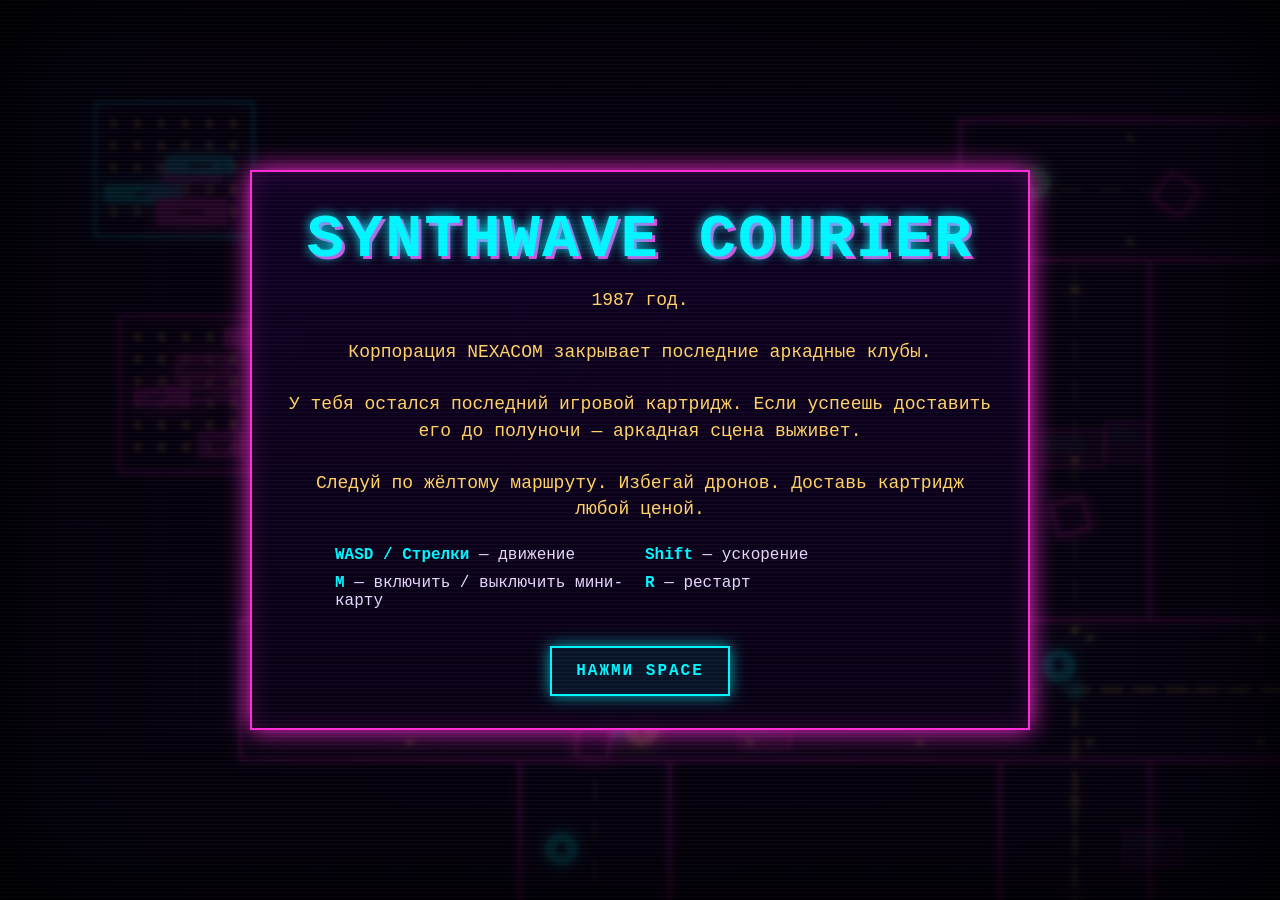
==== commit 87a9e32c: "Сделал описание" ====
--- a/synthwave_courier_last_cartridge_v_02.html
+++ b/synthwave_courier_last_cartridge_v_02.html
@@ -104,8 +104,16 @@
     <div class="panel">
       <h1 class="title">Synthwave Courier</h1>
       <p class="subtitle">
-        Доставь последний игровой картридж в аркадный клуб до полуночи.<br />
-        Жёлтая линия показывает рекомендуемый короткий путь, но ехать можно как угодно.
+        1987 год.
+        <br /><br />
+        Корпорация NEXACOM закрывает последние аркадные клубы.
+        <br /><br />
+        У тебя остался последний игровой картридж.
+        Если успеешь доставить его до полуночи — аркадная сцена выживет.
+        <br /><br />
+        Следуй по жёлтому маршруту.
+        Избегай дронов.
+        Доставь картридж любой ценой.
       </p>
       <div class="controls">
         <div><span class="key">WASD / Стрелки</span> — движение</div>
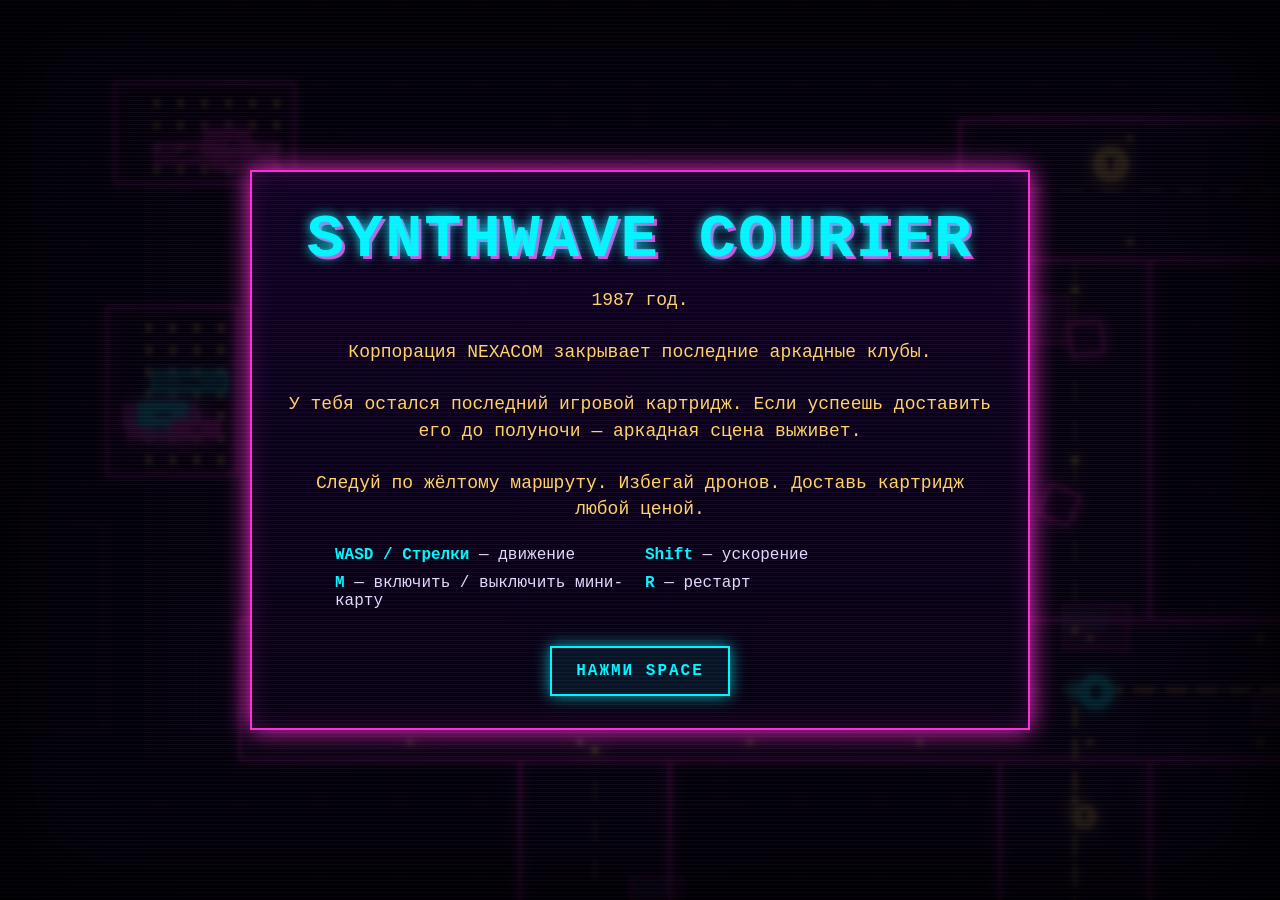
==== commit e5f1fd08: "добавил ранги при финише" ====
--- a/synthwave_courier_last_cartridge_v_02.html
+++ b/synthwave_courier_last_cartridge_v_02.html
@@ -489,7 +489,16 @@
 
 
       if (rectsOverlap(carRect, destination)) {
-        endGame(true, `Картридж доставлен. Итоговый счёт: ${Math.floor(player.score + timeLeft * 25 + player.hp * 10)}.`);
+        const finalScore = Math.floor(player.score + timeLeft * 25 + player.hp * 10);
+        let rank = 'C';
+        if (finalScore > 5000) rank = 'B';
+        if (finalScore > 7000) rank = 'A';
+        if (finalScore > 10000) rank = 'S';
+
+        endGame(
+          true,
+          `Картридж доставлен. SCORE ${finalScore}. RANK ${rank}. ARCADE SCENE SAVED.`
+        );
       }
       if (player.hp <= 0) endGame(false, 'Машина уничтожена. Последний картридж потерян в неоновом шуме.');
 
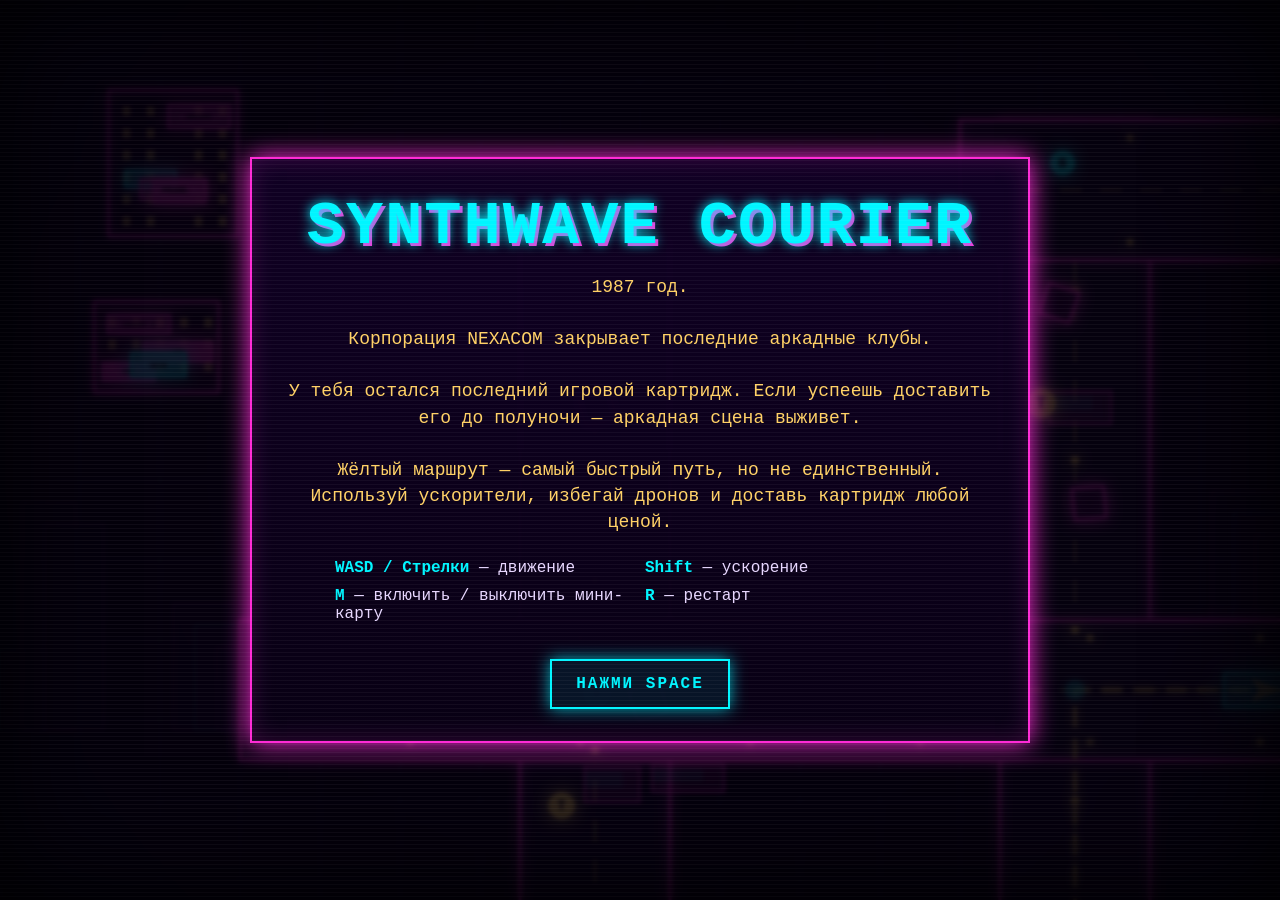
==== commit 91cc9550: "Добавил улучшения" ====
--- a/synthwave_courier_last_cartridge_v_02.html
+++ b/synthwave_courier_last_cartridge_v_02.html
@@ -3,7 +3,7 @@
 <head>
   <meta charset="UTF-8" />
   <meta name="viewport" content="width=device-width, initial-scale=1.0" />
-  <title>Synthwave Courier: Last Cartridge v0.5</title>
+  <title>Synthwave Courier: Last Cartridge v0.6</title>
   <style>
     * { box-sizing: border-box; user-select: none; }
     html, body {
@@ -111,9 +111,8 @@
         У тебя остался последний игровой картридж.
         Если успеешь доставить его до полуночи — аркадная сцена выживет.
         <br /><br />
-        Следуй по жёлтому маршруту.
-        Избегай дронов.
-        Доставь картридж любой ценой.
+        Жёлтый маршрут — самый быстрый путь, но не единственный.
+        Используй ускорители, избегай дронов и доставь картридж любой ценой.
       </p>
       <div class="controls">
         <div><span class="key">WASD / Стрелки</span> — движение</div>
@@ -197,6 +196,8 @@
     const roadLights = [];
     const cityParticles = [];
     const carTrails = [];
+    const boostPads = [];
+    const finishSparks = [];
 
     const routeBeacons = [
       { x: 580, y: 1415, label: '01' },
@@ -287,6 +288,8 @@
       glitches.length = 0;
       neonSigns.length = 0;
       roadLights.length = 0;
+      boostPads.length = 0;
+      finishSparks.length = 0;
       const blockedRects = [...roads, destination];
 
       for (let y = 80; y < WORLD.height - 80; y += 210) {
@@ -321,6 +324,30 @@
       }
 
       createVisualObjects();
+      createGameplayObjects();
+    }
+
+    function createGameplayObjects() {
+      const padPoints = [
+        { x: 360, y: 1415, angle: 0 },
+        { x: 720, y: 1110, angle: 0 },
+        { x: 1260, y: 690, angle: 0 },
+        { x: 1565, y: 510, angle: -Math.PI / 2 },
+        { x: 1840, y: 190, angle: 0 },
+        { x: 2070, y: 190, angle: 0 }
+      ];
+
+      for (const p of padPoints) {
+        boostPads.push({
+          x: p.x,
+          y: p.y,
+          w: 72,
+          h: 34,
+          angle: p.angle,
+          pulse: Math.random() * Math.PI * 2,
+          cooldown: 0
+        });
+      }
     }
 
     function createVisualObjects() {
@@ -384,7 +411,7 @@
       }
 
       timeLeft -= dt;
-      if (timeLeft <= 0) endGame(false, 'Время вышло. Картридж не доставлен. Аркадный клуб погас.');
+      if (timeLeft <= 0) endGame(false, 'Время вышло. Картридж не доставлен. Последний аркадный клуб погас. ARCADE SCENE LOST.');
 
       const forward = keys.has('w') || keys.has('arrowup');
       const backward = keys.has('s') || keys.has('arrowdown');
@@ -473,6 +500,23 @@
         }
       }
 
+      for (const pad of boostPads) {
+        pad.pulse += dt * 5;
+        if (pad.cooldown > 0) pad.cooldown -= dt;
+        const dx = player.x - pad.x;
+        const dy = player.y - pad.y;
+        if (Math.abs(dx) < 58 && Math.abs(dy) < 42 && pad.cooldown <= 0) {
+          const forwardAngle = pad.angle;
+          player.angle = forwardAngle;
+          player.speed = Math.max(player.speed, player.boostMaxSpeed * 0.92);
+          player.boost = Math.min(100, player.boost + 22);
+          pad.cooldown = 1.2;
+          shake = Math.max(shake, 5);
+          flash = Math.max(flash, 0.10);
+          beep(920, 0.055, 0.018, 'triangle');
+        }
+      }
+
       for (const bonus of bonuses) {
         if (bonus.taken) continue;
         bonus.pulse += dt * 5;
@@ -500,7 +544,9 @@
           `Картридж доставлен. SCORE ${finalScore}. RANK ${rank}. ARCADE SCENE SAVED.`
         );
       }
-      if (player.hp <= 0) endGame(false, 'Машина уничтожена. Последний картридж потерян в неоновом шуме.');
+      if (player.hp <= 0) {
+        endGame(false, 'Машина уничтожена. Последний картридж потерян в неоновом шуме. ARCADE SCENE LOST.');
+      }
 
       player.score += dt * Math.max(0, player.speed) * 0.04;
       camera.x = clamp(player.x - window.innerWidth / 2, 0, WORLD.width - window.innerWidth);
@@ -517,6 +563,22 @@
           life: 1.4 + Math.random() * 0.8
         });
       }
+      if (distance(player.x, player.y, destination.x + destination.w / 2, destination.y + destination.h / 2) < 420 && Math.random() < 0.55) {
+        finishSparks.push({
+          x: destination.x + Math.random() * destination.w,
+          y: destination.y + destination.h + Math.random() * 40,
+          vx: -60 + Math.random() * 120,
+          vy: -120 - Math.random() * 160,
+          life: 0.55 + Math.random() * 0.35
+        });
+      }
+      for (let i = finishSparks.length - 1; i >= 0; i--) {
+        finishSparks[i].x += finishSparks[i].vx * dt;
+        finishSparks[i].y += finishSparks[i].vy * dt;
+        finishSparks[i].life -= dt;
+        if (finishSparks[i].life <= 0) finishSparks.splice(i, 1);
+      }
+
       for (let i = cityParticles.length - 1; i >= 0; i--) {
         cityParticles[i].y += cityParticles[i].vy * dt;
         cityParticles[i].life -= dt;
@@ -545,7 +607,7 @@
       const sy = (Math.random() - 0.5) * shake;
       ctx.save();
       ctx.translate(-camera.x + sx, -camera.y + sy);
-      drawBackground(); drawFarCity(); drawRoads(); drawRoadLights(); drawRouteBeacons(); drawDestination(); drawBuildings(); drawNeonSigns(); drawGlitches(); drawBonuses(); drawDrones(); drawCarTrails(); drawPlayer(); drawCityParticles();
+      drawBackground(); drawFarCity(); drawRoads(); drawRoadLights(); drawRouteBeacons(); drawDestination(); drawBuildings(); drawNeonSigns(); drawGlitches(); drawBoostPads(); drawBonuses(); drawDrones(); drawCarTrails(); drawPlayer(); drawFinishSparks(); drawCityParticles();
       ctx.restore();
       drawDirectionArrow();
       drawHud();
@@ -690,6 +752,34 @@
       ctx.restore();
     }
 
+    function drawBoostPads() {
+      ctx.save();
+      for (const pad of boostPads) {
+        pad.pulse += 0.04;
+        const alpha = pad.cooldown > 0 ? 0.28 : 0.62 + Math.sin(pad.pulse) * 0.22;
+        ctx.save();
+        ctx.translate(pad.x, pad.y);
+        ctx.rotate(pad.angle);
+        ctx.shadowColor = '#00f5ff';
+        ctx.shadowBlur = pad.cooldown > 0 ? 8 : 22;
+        ctx.fillStyle = `rgba(0,245,255,${alpha * 0.28})`;
+        ctx.fillRect(-pad.w / 2, -pad.h / 2, pad.w, pad.h);
+        ctx.strokeStyle = `rgba(0,245,255,${alpha})`;
+        ctx.lineWidth = 3;
+        ctx.strokeRect(-pad.w / 2, -pad.h / 2, pad.w, pad.h);
+        ctx.fillStyle = `rgba(255,209,102,${alpha})`;
+        ctx.beginPath();
+        ctx.moveTo(20, 0);
+        ctx.lineTo(-8, -12);
+        ctx.lineTo(-2, 0);
+        ctx.lineTo(-8, 12);
+        ctx.closePath();
+        ctx.fill();
+        ctx.restore();
+      }
+      ctx.restore();
+    }
+
     function drawBonuses() {
       for (const b of bonuses) {
         if (b.taken) continue;
@@ -722,6 +812,20 @@
         ctx.arc(t.x, t.y, t.size * alpha, 0, Math.PI * 2);
         ctx.fill();
       }
+      ctx.restore();
+    }
+
+    function drawFinishSparks() {
+      ctx.save();
+      for (const s of finishSparks) {
+        const alpha = Math.max(0, s.life / 0.9);
+        ctx.globalAlpha = alpha;
+        ctx.shadowColor = '#ffd166';
+        ctx.shadowBlur = 14;
+        ctx.fillStyle = '#ffd166';
+        ctx.fillRect(s.x, s.y, 4, 4);
+      }
+      ctx.globalAlpha = 1;
       ctx.restore();
     }
 
@@ -770,7 +874,7 @@
       ctx.save(); ctx.font = 'bold 20px Courier New'; ctx.textAlign = 'left'; ctx.fillStyle = '#00f5ff'; ctx.shadowColor = '#00f5ff'; ctx.shadowBlur = 10;
       ctx.fillText(`TIME ${Math.max(0, Math.ceil(timeLeft)).toString().padStart(3, '0')}`, 24, 36); ctx.fillText(`SCORE ${Math.floor(player.score)}`, 24, 66);
       drawBar(24, 88, 220, 16, player.hp / 100, '#ff2bd6', 'HP'); drawBar(24, 116, 220, 16, player.boost / 100, '#00f5ff', 'BOOST');
-      ctx.textAlign = 'right'; ctx.fillStyle = '#ffd166'; ctx.fillText('YELLOW LINE = RECOMMENDED ROUTE', window.innerWidth - 24, 36);
+      ctx.textAlign = 'right'; ctx.fillStyle = '#ffd166'; ctx.fillText('BOOST PADS ON ROUTE · FREE PATH ALLOWED', window.innerWidth - 24, 36);
       ctx.restore();
     }
 
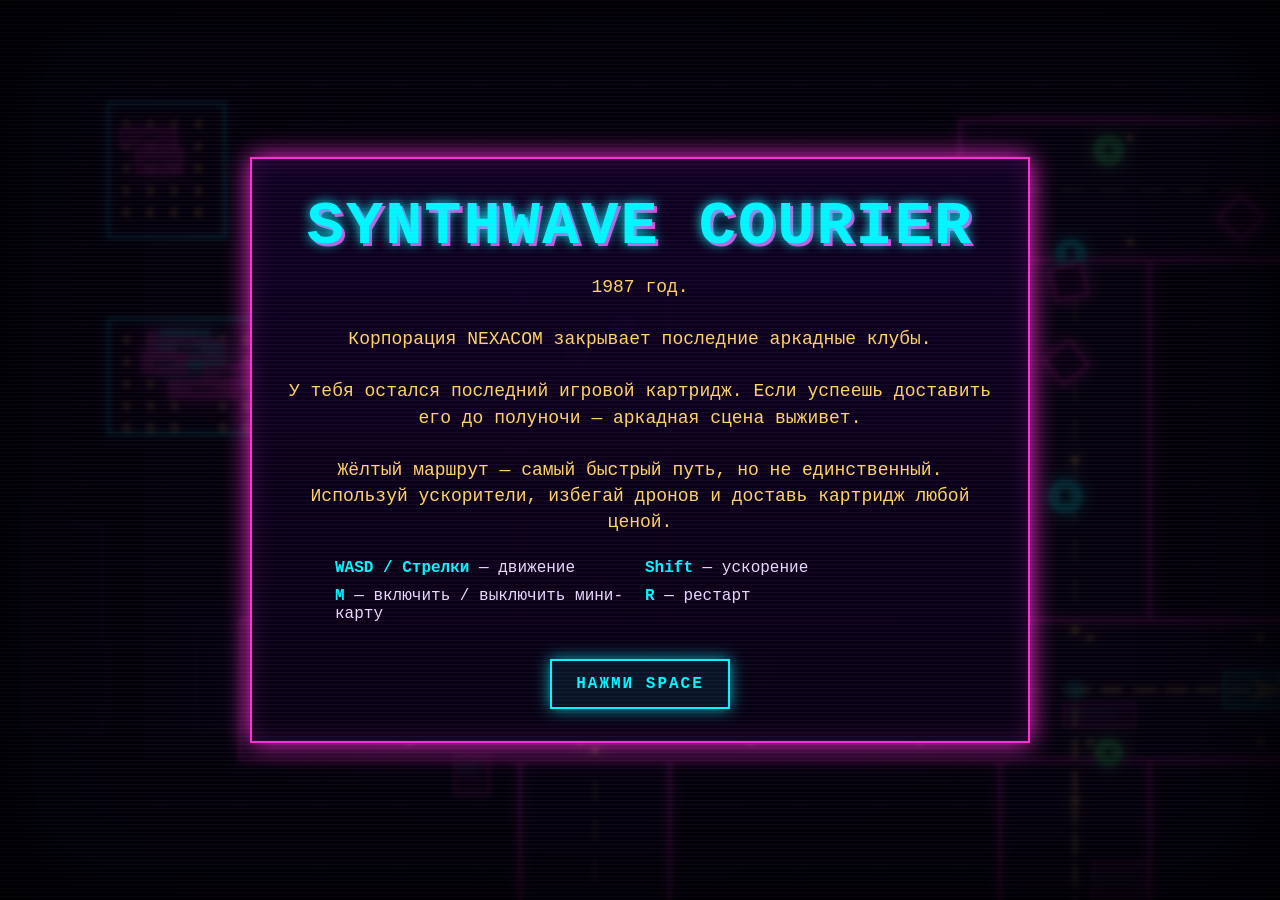
==== commit 4535a778: "улучшения" ====
--- a/synthwave_courier_last_cartridge_v_02.html
+++ b/synthwave_courier_last_cartridge_v_02.html
@@ -507,8 +507,8 @@
         const dy = player.y - pad.y;
         if (Math.abs(dx) < 58 && Math.abs(dy) < 42 && pad.cooldown <= 0) {
           const forwardAngle = pad.angle;
-          player.angle = forwardAngle;
-          player.speed = Math.max(player.speed, player.boostMaxSpeed * 0.92);
+          const direction = Math.sign(player.speed || 1);
+          player.speed = direction * Math.max(Math.abs(player.speed), player.boostMaxSpeed * 0.82);
           player.boost = Math.min(100, player.boost + 22);
           pad.cooldown = 1.2;
           shake = Math.max(shake, 5);
@@ -885,7 +885,10 @@
 
     function drawMinimap() {
       if (state !== 'playing') return;
-      const mapW = 230, mapH = 150, x = window.innerWidth - mapW - 24, y = window.innerHeight - mapH - 24;
+      const mapW = Math.min(360, Math.max(300, window.innerWidth * 0.24));
+      const mapH = Math.min(240, Math.max(200, window.innerHeight * 0.24));
+      const x = window.innerWidth - mapW - 24;
+      const y = window.innerHeight - mapH - 24;
       const sx = mapW / WORLD.width, sy = mapH / WORLD.height;
       ctx.save();
       ctx.fillStyle = 'rgba(5,0,12,0.78)'; ctx.fillRect(x, y, mapW, mapH);
